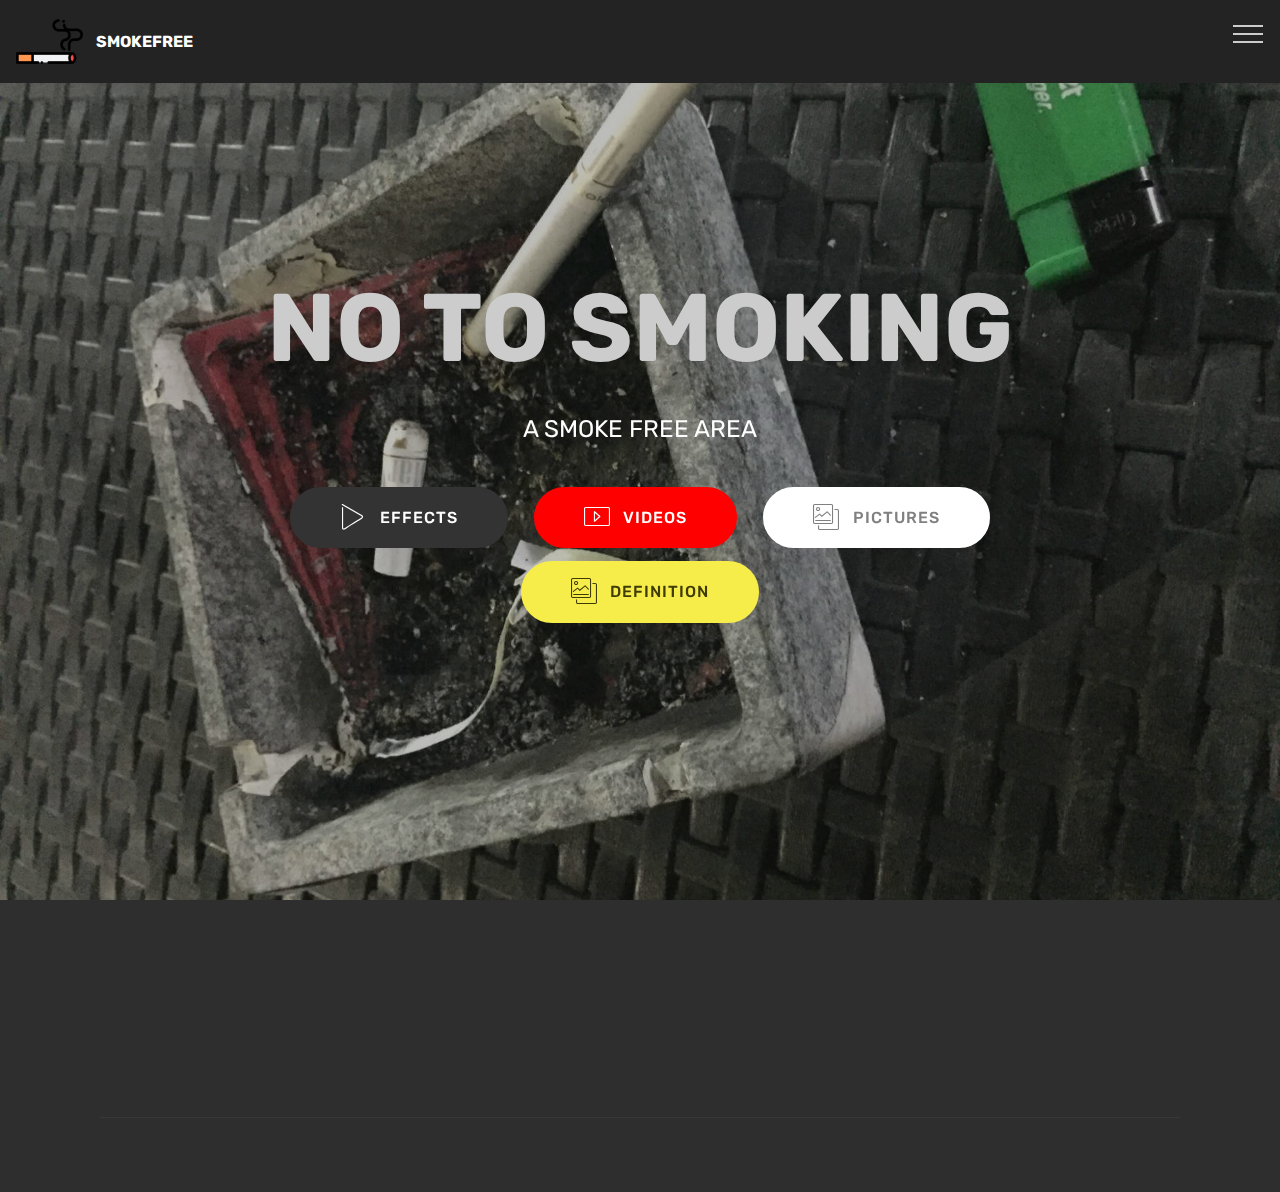
==== index.html @ ab5d2218 "create github pages" ====
<!DOCTYPE html>
<html  >
<head>
  <!-- Site made with Mobirise Website Builder v4.11.6, https://mobirise.com -->
  <meta charset="UTF-8">
  <meta http-equiv="X-UA-Compatible" content="IE=edge">
  <meta name="generator" content="Mobirise v4.11.6, mobirise.com">
  <meta name="viewport" content="width=device-width, initial-scale=1, minimum-scale=1">
  <link rel="shortcut icon" href="assets/images/cigarrete-96x96.png" type="image/x-icon">
  <meta name="description" content="">
  
  <title>SmokeFree</title>
  <link rel="stylesheet" href="assets/web/assets/mobirise-icons-bold/mobirise-icons-bold.css">
  <link rel="stylesheet" href="assets/web/assets/mobirise-icons/mobirise-icons.css">
  <link rel="stylesheet" href="assets/bootstrap/css/bootstrap.min.css">
  <link rel="stylesheet" href="assets/bootstrap/css/bootstrap-grid.min.css">
  <link rel="stylesheet" href="assets/bootstrap/css/bootstrap-reboot.min.css">
  <link rel="stylesheet" href="assets/dropdown/css/style.css">
  <link rel="stylesheet" href="assets/tether/tether.min.css">
  <link rel="stylesheet" href="assets/animatecss/animate.min.css">
  <link rel="stylesheet" href="assets/socicon/css/styles.css">
  <link rel="stylesheet" href="assets/theme/css/style.css">
  <link rel="preload" as="style" href="assets/mobirise/css/mbr-additional.css"><link rel="stylesheet" href="assets/mobirise/css/mbr-additional.css" type="text/css">
  
  
  
</head>
<body>
  <section class="menu cid-rJ7NkXQAKP" once="menu" id="menu2-0">

    

    <nav class="navbar navbar-expand beta-menu navbar-dropdown align-items-center navbar-fixed-top collapsed">
        <button class="navbar-toggler navbar-toggler-right" type="button" data-toggle="collapse" data-target="#navbarSupportedContent" aria-controls="navbarSupportedContent" aria-expanded="false" aria-label="Toggle navigation">
            <div class="hamburger">
                <span></span>
                <span></span>
                <span></span>
                <span></span>
            </div>
        </button>
        <div class="menu-logo">
            <div class="navbar-brand">
                <span class="navbar-logo">
                    <a href="page3.html#header2-1x">
                        <img src="assets/images/cigarrete-96x96.png" alt="Mobirise" title="" style="height: 4.2rem;">
                    </a>
                </span>
                <span class="navbar-caption-wrap"><a class="navbar-caption text-white display-4" href="page3.html#header2-1x">SMOKEFREE</a></span>
            </div>
        </div>
        <div class="collapse navbar-collapse" id="navbarSupportedContent">
            <ul class="navbar-nav nav-dropdown nav-right" data-app-modern-menu="true"><li class="nav-item">
                    <a class="nav-link link text-black display-4" href="#top"><span class="mbrib-home mbr-iconfont mbr-iconfont-btn"></span>
                        HOME</a>
                </li><li class="nav-item"><a class="nav-link link text-black display-4" href="page1.html#features12-1e"><span class="mbri-file mbr-iconfont mbr-iconfont-btn"></span>DEFINITION</a></li><li class="nav-item"><a class="nav-link link text-black display-4" href="page5.html#gallery2-2n"><span class="mbri-photos mbr-iconfont mbr-iconfont-btn"></span>
                        PICTURES</a></li><li class="nav-item"><a class="nav-link link text-black display-4" href="page4.html#image4-2e"><span class="mbri-video mbr-iconfont mbr-iconfont-btn"></span>
                        VIDEOS</a></li>
                <li class="nav-item">
                    <a class="nav-link link text-black display-4" href="page6.html#header16-30"><span class="mbri-credit-card mbr-iconfont mbr-iconfont-btn"></span>
                        About Us
                    </a>
                </li></ul>
            
        </div>
    </nav>
</section>

<section class="engine"><a href="https://mobirise.info/i">free website creation software</a></section><section class="cid-rJ7NmxjqND mbr-fullscreen mbr-parallax-background" id="header2-1">

    

    <div class="mbr-overlay" style="opacity: 0.3; background-color: rgb(35, 35, 35);"></div>

    <div class="container align-center">
        <div class="row justify-content-md-center">
            <div class="mbr-white col-md-10">
                <h1 class="mbr-section-title mbr-bold pb-3 mbr-fonts-style display-1">NO TO SMOKING</h1>
                
                <p class="mbr-text pb-3 mbr-fonts-style display-5">A SMOKE FREE AREA</p>
                <div class="mbr-section-btn"><a class="btn btn-md btn-black display-4" href="page2.html#features8-1p"><span class="mbri-play mbr-iconfont mbr-iconfont-btn"></span>EFFECTS</a> <a class="btn btn-md btn-primary display-4" href="page4.html#image4-2e"><span class="mbri-video mbr-iconfont mbr-iconfont-btn"></span>VIDEOS</a>
                    <a class="btn btn-md btn-white display-4" href="page5.html#header16-34"><span class="mbri-photos mbr-iconfont mbr-iconfont-btn"></span>PICTURES</a> <a class="btn btn-md btn-success display-4" href="page1.html#features12-1e"><span class="mbri-photos mbr-iconfont mbr-iconfont-btn"></span>DEFINITION</a></div>
            </div>
        </div>
    </div>
    
</section>

<section class="cid-rJ7NJtxo7R" id="footer1-6">

    

    

    <div class="container">
        <div class="media-container-row content text-white">
            <div class="col-12 col-md-3">
                <div class="media-wrap">
                    <a href="https://mobirise.co/">
                        <img src="assets/images/cigarrete-192x192.png" alt="Mobirise" title="">
                    </a>
                </div>
            </div>
            <div class="col-12 col-md-3 mbr-fonts-style display-7">
                <h5 class="pb-3">
                    Address
                </h5>
                <p class="mbr-text">Guinhawa, City of Malolos, Bulacan</p>
            </div>
            <div class="col-12 col-md-3 mbr-fonts-style display-7">
                <h5 class="pb-3">
                    Contacts Us</h5>
                <p class="mbr-text">Email: atjhiandamasin@gmail.com
<br>princesserlyn22@gmail.com &nbsp;</p><p></p><p></p>
            </div>
            <div class="col-12 col-md-3 mbr-fonts-style display-7">
                <h5 class="pb-3">Call Us</h5>
                <p class="mbr-text">Phone:<br> +63 933 851 8252 
<br>+63 923 936 6550</p>
            </div>
        </div>
        <div class="footer-lower">
            <div class="media-container-row">
                <div class="col-sm-12">
                    <hr>
                </div>
            </div>
            <div class="media-container-row mbr-white">
                <div class="col-sm-6 copyright">
                    <p class="mbr-text mbr-fonts-style display-7">
                        © Copyright 2019 Mobirise - All Rights Reserved
                    </p>
                </div>
                <div class="col-md-6">
                    <div class="social-list align-right">
                        <div class="soc-item">
                            <a href="https://twitter.com/mobirise" target="_blank">
                                <span class="socicon-twitter socicon mbr-iconfont mbr-iconfont-social"></span>
                            </a>
                        </div>
                        <div class="soc-item">
                            <a href="https://www.facebook.com/pages/Mobirise/1616226671953247" target="_blank">
                                <span class="socicon-facebook socicon mbr-iconfont mbr-iconfont-social"></span>
                            </a>
                        </div>
                        <div class="soc-item">
                            <a href="https://www.youtube.com/c/mobirise" target="_blank">
                                <span class="socicon-youtube socicon mbr-iconfont mbr-iconfont-social"></span>
                            </a>
                        </div>
                        <div class="soc-item">
                            <a href="https://instagram.com/mobirise" target="_blank">
                                <span class="socicon-instagram socicon mbr-iconfont mbr-iconfont-social"></span>
                            </a>
                        </div>
                        <div class="soc-item">
                            <a href="https://plus.google.com/u/0/+Mobirise" target="_blank">
                                <span class="mbr-iconfont mbr-iconfont-social socicon-yahoo socicon"></span>
                            </a>
                        </div>
                        <div class="soc-item">
                            <a href="https://www.behance.net/Mobirise" target="_blank">
                                <span class="mbr-iconfont mbr-iconfont-social socicon-twitch socicon"></span>
                            </a>
                        </div>
                    </div>
                </div>
            </div>
        </div>
    </div>
</section>


  <script src="assets/web/assets/jquery/jquery.min.js"></script>
  <script src="assets/popper/popper.min.js"></script>
  <script src="assets/bootstrap/js/bootstrap.min.js"></script>
  <script src="assets/smoothscroll/smooth-scroll.js"></script>
  <script src="assets/dropdown/js/nav-dropdown.js"></script>
  <script src="assets/dropdown/js/navbar-dropdown.js"></script>
  <script src="assets/tether/tether.min.js"></script>
  <script src="assets/viewportchecker/jquery.viewportchecker.js"></script>
  <script src="assets/parallax/jarallax.min.js"></script>
  <script src="assets/touchswipe/jquery.touch-swipe.min.js"></script>
  <script src="assets/theme/js/script.js"></script>
  
  
  <input name="animation" type="hidden">
  </body>
</html>
---- assets/web/assets/mobirise-icons-bold/mobirise-icons-bold.css ----
@font-face {
  font-family: 'mobirise-icons-bold';
  font-display: swap;
  src:  url('mobirise-icons-bold.eot?m1l4yr');
  src:  url('mobirise-icons-bold.eot?m1l4yr#iefix') format('embedded-opentype'),
    url('mobirise-icons-bold.ttf?m1l4yr') format('truetype'),
    url('mobirise-icons-bold.woff?m1l4yr') format('woff'),
    url('mobirise-icons-bold.svg?m1l4yr#mobirise-icons-bold') format('svg');
  font-weight: normal;
  font-style: normal;
}

[class^="mbrib-"], [class*="mbrib-"] {
  /* use !important to prevent issues with browser extensions that change fonts */
  font-family: 'mobirise-icons-bold' !important;
  speak: none;
  font-style: normal;
  font-weight: normal;
  font-variant: normal;
  text-transform: none;
  line-height: 1;

  /* Better Font Rendering =========== */
  -webkit-font-smoothing: antialiased;
  -moz-osx-font-smoothing: grayscale;
}

.mbrib-add-submenu:before {
  content: "\e900";
}
.mbrib-alert:before {
  content: "\e901";
}
.mbrib-align-center:before {
  content: "\e902";
}
.mbrib-align-justify:before {
  content: "\e903";
}
.mbrib-align-left:before {
  content: "\e904";
}
.mbrib-align-right:before {
  content: "\e905";
}
.mbrib-android:before {
  content: "\e906";
}
.mbrib-apple:before {
  content: "\e907";
}
.mbrib-arrow-down:before {
  content: "\e908";
}
.mbrib-arrow-next:before {
  content: "\e909";
}
.mbrib-arrow-prev:before {
  content: "\e90a";
}
.mbrib-arrow-up:before {
  content: "\e90b";
}
.mbrib-bold:before {
  content: "\e90c";
}
.mbrib-bookmark:before {
  content: "\e90d";
}
.mbrib-bootstrap:before {
  content: "\e90e";
}
.mbrib-briefcase:before {
  content: "\e90f";
}
.mbrib-browse:before {
  content: "\e910";
}
.mbrib-bulleted-list:before {
  content: "\e911";
}
.mbrib-calendar:before {
  content: "\e912";
}
.mbrib-camera:before {
  content: "\e913";
}
.mbrib-cart-add:before {
  content: "\e914";
}
.mbrib-cart-full:before {
  content: "\e915";
}
.mbrib-cash:before {
  content: "\e916";
}
.mbrib-change-style:before {
  content: "\e917";
}
.mbrib-chat:before {
  content: "\e918";
}
.mbrib-clock:before {
  content: "\e919";
}
.mbrib-close:before {
  content: "\e91a";
}
.mbrib-cloud:before {
  content: "\e91b";
}
.mbrib-code:before {
  content: "\e91c";
}
.mbrib-contact-form:before {
  content: "\e91d";
}
.mbrib-credit-card:before {
  content: "\e91e";
}
.mbrib-cursor-click:before {
  content: "\e91f";
}
.mbrib-cust-feedback:before {
  content: "\e920";
}
.mbrib-database:before {
  content: "\e921";
}
.mbrib-delivery:before {
  content: "\e922";
}
.mbrib-desktop:before {
  content: "\e923";
}
.mbrib-devices:before {
  content: "\e924";
}
.mbrib-down:before {
  content: "\e925";
}
.mbrib-download:before {
  content: "\e926";
}
.mbrib-drag-n-drop:before {
  content: "\e927";
}
.mbrib-drag-n-drop2:before {
  content: "\e928";
}
.mbrib-edit:before {
  content: "\e929";
}
.mbrib-edit2:before {
  content: "\e92a";
}
.mbrib-error:before {
  content: "\e92b";
}
.mbrib-extension:before {
  content: "\e92c";
}
.mbrib-features:before {
  content: "\e92d";
}
.mbrib-file:before {
  content: "\e92e";
}
.mbrib-flag:before {
  content: "\e92f";
}
.mbrib-folder:before {
  content: "\e930";
}
.mbrib-gift:before {
  content: "\e931";
}
.mbrib-github:before {
  content: "\e932";
}
.mbrib-globe-2:before {
  content: "\e933";
}
.mbrib-globe:before {
  content: "\e934";
}
.mbrib-growing-chart:before {
  content: "\e935";
}
.mbrib-hearth:before {
  content: "\e936";
}
.mbrib-help:before {
  content: "\e937";
}
.mbrib-home:before {
  content: "\e938";
}
.mbrib-hot-cup:before {
  content: "\e939";
}
.mbrib-idea:before {
  content: "\e93a";
}
.mbrib-image-gallery:before {
  content: "\e93b";
}
.mbrib-image-slider:before {
  content: "\e93c";
}
.mbrib-info:before {
  content: "\e93d";
}
.mbrib-italic:before {
  content: "\e93e";
}
.mbrib-key:before {
  content: "\e93f";
}
.mbrib-laptop:before {
  content: "\e940";
}
.mbrib-layers:before {
  content: "\e941";
}
.mbrib-left-right:before {
  content: "\e942";
}
.mbrib-left:before {
  content: "\e943";
}
.mbrib-letter:before {
  content: "\e944";
}
.mbrib-like:before {
  content: "\e945";
}
.mbrib-link:before {
  content: "\e946";
}
.mbrib-lock:before {
  content: "\e947";
}
.mbrib-login:before {
  content: "\e948";
}
.mbrib-logout:before {
  content: "\e949";
}
.mbrib-magic-stick:before {
  content: "\e94a";
}
.mbrib-map-pin:before {
  content: "\e94b";
}
.mbrib-menu:before {
  content: "\e94c";
}
.mbrib-mobile:before {
  content: "\e94d";
}
.mbrib-mobile2:before {
  content: "\e94e";
}
.mbrib-mobirise:before {
  content: "\e94f";
}
.mbrib-more-horizontal:before {
  content: "\e950";
}
.mbrib-more-vertical:before {
  content: "\e951";
}
.mbrib-music:before {
  content: "\e952";
}
.mbrib-new-file:before {
  content: "\e953";
}
.mbrib-numbered-list:before {
  content: "\e954";
}
.mbrib-opened-folder:before {
  content: "\e955";
}
.mbrib-pages:before {
  content: "\e956";
}
.mbrib-paper-plane:before {
  content: "\e957";
}
.mbrib-paperclip:before {
  content: "\e958";
}
.mbrib-photo:before {
  content: "\e959";
}
.mbrib-photos:before {
  content: "\e95a";
}
.mbrib-pin:before {
  content: "\e95b";
}
.mbrib-play:before {
  content: "\e95c";
}
.mbrib-plus:before {
  content: "\e95d";
}
.mbrib-preview:before {
  content: "\e95e";
}
.mbrib-print:before {
  content: "\e95f";
}
.mbrib-protect:before {
  content: "\e960";
}
.mbrib-question:before {
  content: "\e961";
}
.mbrib-quote-left:before {
  content: "\e962";
}
.mbrib-quote-right:before {
  content: "\e963";
}
.mbrib-redo:before {
  content: "\e964";
}
.mbrib-refresh:before {
  content: "\e965";
}
.mbrib-responsive:before {
  content: "\e966";
}
.mbrib-right:before {
  content: "\e967";
}
.mbrib-rocket:before {
  content: "\e968";
}
.mbrib-sad-face:before {
  content: "\e969";
}
.mbrib-sale:before {
  content: "\e96a";
}
.mbrib-save:before {
  content: "\e96b";
}
.mbrib-search:before {
  content: "\e96c";
}
.mbrib-setting:before {
  content: "\e96d";
}
.mbrib-setting2:before {
  content: "\e96e";
}
.mbrib-setting3:before {
  content: "\e96f";
}
.mbrib-share:before {
  content: "\e970";
}
.mbrib-shopping-bag:before {
  content: "\e971";
}
.mbrib-shopping-basket:before {
  content: "\e972";
}
.mbrib-shopping-cart:before {
  content: "\e973";
}
.mbrib-sites:before {
  content: "\e974";
}
.mbrib-smile-face:before {
  content: "\e975";
}
.mbrib-speed:before {
  content: "\e976";
}
.mbrib-star:before {
  content: "\e977";
}
.mbrib-success:before {
  content: "\e978";
}
.mbrib-sun:before {
  content: "\e979";
}
.mbrib-sun2:before {
  content: "\e97a";
}
.mbrib-tablet-vertical:before {
  content: "\e97b";
}
.mbrib-tablet:before {
  content: "\e97c";
}
.mbrib-target:before {
  content: "\e97d";
}
.mbrib-timer:before {
  content: "\e97e";
}
.mbrib-to-ftp:before {
  content: "\e97f";
}
.mbrib-to-local-drive:before {
  content: "\e980";
}
.mbrib-touch-swipe:before {
  content: "\e981";
}
.mbrib-touch:before {
  content: "\e982";
}
.mbrib-trash:before {
  content: "\e983";
}
.mbrib-underline:before {
  content: "\e984";
}
.mbrib-undo:before {
  content: "\e985";
}
.mbrib-unlink:before {
  content: "\e986";
}
.mbrib-unlock:before {
  content: "\e987";
}
.mbrib-up-down:before {
  content: "\e988";
}
.mbrib-up:before {
  content: "\e989";
}
.mbrib-update:before {
  content: "\e98a";
}
.mbrib-upload:before {
  content: "\e98b";
}
.mbrib-user:before {
  content: "\e98c";
}
.mbrib-user2:before {
  content: "\e98d";
}
.mbrib-users:before {
  content: "\e98e";
}
.mbrib-video-play:before {
  content: "\e98f";
}
.mbrib-video:before {
  content: "\e990";
}
.mbrib-watch:before {
  content: "\e991";
}
.mbrib-website-theme:before {
  content: "\e992";
}
.mbrib-wifi:before {
  content: "\e993";
}
.mbrib-windows:before {
  content: "\e994";
}
.mbrib-zoom-out:before {
  content: "\e995";
}
---- assets/web/assets/mobirise-icons/mobirise-icons.css ----
@font-face {
  font-family: 'MobiriseIcons';
  src:  url('mobirise-icons.eot?spat4u');
  src:  url('mobirise-icons.eot?spat4u#iefix') format('embedded-opentype'),
    url('mobirise-icons.ttf?spat4u') format('truetype'),
    url('mobirise-icons.woff?spat4u') format('woff'),
    url('mobirise-icons.svg?spat4u#MobiriseIcons') format('svg');
  font-weight: normal;
  font-style: normal;
  font-display: swap;
}

[class^="mbri-"], [class*=" mbri-"] {
  /* use !important to prevent issues with browser extensions that change fonts */
  font-family: MobiriseIcons !important;
  speak: none;
  font-style: normal;
  font-weight: normal;
  font-variant: normal;
  text-transform: none;
  line-height: 1;

  /* Better Font Rendering =========== */
  -webkit-font-smoothing: antialiased;
  -moz-osx-font-smoothing: grayscale;
}

.mbri-add-submenu:before {
  content: "\e900";
}
.mbri-alert:before {
  content: "\e901";
}
.mbri-align-center:before {
  content: "\e902";
}
.mbri-align-justify:before {
  content: "\e903";
}
.mbri-align-left:before {
  content: "\e904";
}
.mbri-align-right:before {
  content: "\e905";
}
.mbri-android:before {
  content: "\e906";
}
.mbri-apple:before {
  content: "\e907";
}
.mbri-arrow-down:before {
  content: "\e908";
}
.mbri-arrow-next:before {
  content: "\e909";
}
.mbri-arrow-prev:before {
  content: "\e90a";
}
.mbri-arrow-up:before {
  content: "\e90b";
}
.mbri-bold:before {
  content: "\e90c";
}
.mbri-bookmark:before {
  content: "\e90d";
}
.mbri-bootstrap:before {
  content: "\e90e";
}
.mbri-briefcase:before {
  content: "\e90f";
}
.mbri-browse:before {
  content: "\e910";
}
.mbri-bulleted-list:before {
  content: "\e911";
}
.mbri-calendar:before {
  content: "\e912";
}
.mbri-camera:before {
  content: "\e913";
}
.mbri-cart-add:before {
  content: "\e914";
}
.mbri-cart-full:before {
  content: "\e915";
}
.mbri-cash:before {
  content: "\e916";
}
.mbri-change-style:before {
  content: "\e917";
}
.mbri-chat:before {
  content: "\e918";
}
.mbri-clock:before {
  content: "\e919";
}
.mbri-close:before {
  content: "\e91a";
}
.mbri-cloud:before {
  content: "\e91b";
}
.mbri-code:before {
  content: "\e91c";
}
.mbri-contact-form:before {
  content: "\e91d";
}
.mbri-credit-card:before {
  content: "\e91e";
}
.mbri-cursor-click:before {
  content: "\e91f";
}
.mbri-cust-feedback:before {
  content: "\e920";
}
.mbri-database:before {
  content: "\e921";
}
.mbri-delivery:before {
  content: "\e922";
}
.mbri-desktop:before {
  content: "\e923";
}
.mbri-devices:before {
  content: "\e924";
}
.mbri-down:before {
  content: "\e925";
}
.mbri-download:before {
  content: "\e989";
}
.mbri-drag-n-drop:before {
  content: "\e927";
}
.mbri-drag-n-drop2:before {
  content: "\e928";
}
.mbri-edit:before {
  content: "\e929";
}
.mbri-edit2:before {
  content: "\e92a";
}
.mbri-error:before {
  content: "\e92b";
}
.mbri-extension:before {
  content: "\e92c";
}
.mbri-features:before {
  content: "\e92d";
}
.mbri-file:before {
  content: "\e92e";
}
.mbri-flag:before {
  content: "\e92f";
}
.mbri-folder:before {
  content: "\e930";
}
.mbri-gift:before {
  content: "\e931";
}
.mbri-github:before {
  content: "\e932";
}
.mbri-globe:before {
  content: "\e933";
}
.mbri-globe-2:before {
  content: "\e934";
}
.mbri-growing-chart:before {
  content: "\e935";
}
.mbri-hearth:before {
  content: "\e936";
}
.mbri-help:before {
  content: "\e937";
}
.mbri-home:before {
  content: "\e938";
}
.mbri-hot-cup:before {
  content: "\e939";
}
.mbri-idea:before {
  content: "\e93a";
}
.mbri-image-gallery:before {
  content: "\e93b";
}
.mbri-image-slider:before {
  content: "\e93c";
}
.mbri-info:before {
  content: "\e93d";
}
.mbri-italic:before {
  content: "\e93e";
}
.mbri-key:before {
  content: "\e93f";
}
.mbri-laptop:before {
  content: "\e940";
}
.mbri-layers:before {
  content: "\e941";
}
.mbri-left-right:before {
  content: "\e942";
}
.mbri-left:before {
  content: "\e943";
}
.mbri-letter:before {
  content: "\e944";
}
.mbri-like:before {
  content: "\e945";
}
.mbri-link:before {
  content: "\e946";
}
.mbri-lock:before {
  content: "\e947";
}
.mbri-login:before {
  content: "\e948";
}
.mbri-logout:before {
  content: "\e949";
}
.mbri-magic-stick:before {
  content: "\e94a";
}
.mbri-map-pin:before {
  content: "\e94b";
}
.mbri-menu:before {
  content: "\e94c";
}
.mbri-mobile:before {
  content: "\e94d";
}
.mbri-mobile2:before {
  content: "\e94e";
}
.mbri-mobirise:before {
  content: "\e94f";
}
.mbri-more-horizontal:before {
  content: "\e950";
}
.mbri-more-vertical:before {
  content: "\e951";
}
.mbri-music:before {
  content: "\e952";
}
.mbri-new-file:before {
  content: "\e953";
}
.mbri-numbered-list:before {
  content: "\e954";
}
.mbri-opened-folder:before {
  content: "\e955";
}
.mbri-pages:before {
  content: "\e956";
}
.mbri-paper-plane:before {
  content: "\e957";
}
.mbri-paperclip:before {
  content: "\e958";
}
.mbri-photo:before {
  content: "\e959";
}
.mbri-photos:before {
  content: "\e95a";
}
.mbri-pin:before {
  content: "\e95b";
}
.mbri-play:before {
  content: "\e95c";
}
.mbri-plus:before {
  content: "\e95d";
}
.mbri-preview:before {
  content: "\e95e";
}
.mbri-print:before {
  content: "\e95f";
}
.mbri-protect:before {
  content: "\e960";
}
.mbri-question:before {
  content: "\e961";
}
.mbri-quote-left:before {
  content: "\e962";
}
.mbri-quote-right:before {
  content: "\e963";
}
.mbri-refresh:before {
  content: "\e964";
}
.mbri-responsive:before {
  content: "\e965";
}
.mbri-right:before {
  content: "\e966";
}
.mbri-rocket:before {
  content: "\e967";
}
.mbri-sad-face:before {
  content: "\e968";
}
.mbri-sale:before {
  content: "\e969";
}
.mbri-save:before {
  content: "\e96a";
}
.mbri-search:before {
  content: "\e96b";
}
.mbri-setting:before {
  content: "\e96c";
}
.mbri-setting2:before {
  content: "\e96d";
}
.mbri-setting3:before {
  content: "\e96e";
}
.mbri-share:before {
  content: "\e96f";
}
.mbri-shopping-bag:before {
  content: "\e970";
}
.mbri-shopping-basket:before {
  content: "\e971";
}
.mbri-shopping-cart:before {
  content: "\e972";
}
.mbri-sites:before {
  content: "\e973";
}
.mbri-smile-face:before {
  content: "\e974";
}
.mbri-speed:before {
  content: "\e975";
}
.mbri-star:before {
  content: "\e976";
}
.mbri-success:before {
  content: "\e977";
}
.mbri-sun:before {
  content: "\e978";
}
.mbri-sun2:before {
  content: "\e979";
}
.mbri-tablet:before {
  content: "\e97a";
}
.mbri-tablet-vertical:before {
  content: "\e97b";
}
.mbri-target:before {
  content: "\e97c";
}
.mbri-timer:before {
  content: "\e97d";
}
.mbri-to-ftp:before {
  content: "\e97e";
}
.mbri-to-local-drive:before {
  content: "\e97f";
}
.mbri-touch-swipe:before {
  content: "\e980";
}
.mbri-touch:before {
  content: "\e981";
}
.mbri-trash:before {
  content: "\e982";
}
.mbri-underline:before {
  content: "\e983";
}
.mbri-unlink:before {
  content: "\e984";
}
.mbri-unlock:before {
  content: "\e985";
}
.mbri-up-down:before {
  content: "\e986";
}
.mbri-up:before {
  content: "\e987";
}
.mbri-update:before {
  content: "\e988";
}
.mbri-upload:before {
 content: "\e926"; 
}
.mbri-user:before {
  content: "\e98a";
}
.mbri-user2:before {
  content: "\e98b";
}
.mbri-users:before {
  content: "\e98c";
}
.mbri-video:before {
  content: "\e98d";
}
.mbri-video-play:before {
  content: "\e98e";
}
.mbri-watch:before {
  content: "\e98f";
}
.mbri-website-theme:before {
  content: "\e990";
}
.mbri-wifi:before {
  content: "\e991";
}
.mbri-windows:before {
  content: "\e992";
}
.mbri-zoom-out:before {
  content: "\e993";
}
.mbri-redo:before {
  content: "\e994";
}
.mbri-undo:before {
  content: "\e995";
}
---- assets/dropdown/css/style.css ----
.navbar-dropdown {
  left: 0;
  padding: 0;
  position: absolute;
  right: 0;
  top: 0;
  transition: all 0.45s ease;
  z-index: 1030;
  background: #282828; }
  .navbar-dropdown .navbar-logo {
    margin-right: 0.8rem;
    transition: margin 0.3s ease-in-out;
    vertical-align: middle; }
    .navbar-dropdown .navbar-logo img {
      height: 3.125rem;
      transition: all 0.3s ease-in-out; }
    .navbar-dropdown .navbar-logo.mbr-iconfont {
      font-size: 3.125rem;
      line-height: 3.125rem; }
  .navbar-dropdown .navbar-caption {
    font-weight: 700;
    white-space: normal;
    vertical-align: -4px;
    line-height: 3.125rem !important; }
    .navbar-dropdown .navbar-caption, .navbar-dropdown .navbar-caption:hover {
      color: inherit;
      text-decoration: none; }
  .navbar-dropdown .mbr-iconfont + .navbar-caption {
    vertical-align: -1px; }
  .navbar-dropdown.navbar-fixed-top {
    position: fixed; }
  .navbar-dropdown .navbar-brand span {
    vertical-align: -4px; }
  .navbar-dropdown.bg-color.transparent {
    background: none; }
  .navbar-dropdown.navbar-short .navbar-brand {
    padding: 0.625rem 0; }
    .navbar-dropdown.navbar-short .navbar-brand span {
      vertical-align: -1px; }
  .navbar-dropdown.navbar-short .navbar-caption {
    line-height: 2.375rem !important;
    vertical-align: -2px; }
  .navbar-dropdown.navbar-short .navbar-logo {
    margin-right: 0.5rem; }
    .navbar-dropdown.navbar-short .navbar-logo img {
      height: 2.375rem; }
    .navbar-dropdown.navbar-short .navbar-logo.mbr-iconfont {
      font-size: 2.375rem;
      line-height: 2.375rem; }
  .navbar-dropdown.navbar-short .mbr-table-cell {
    height: 3.625rem; }
  .navbar-dropdown .navbar-close {
    left: 0.6875rem;
    position: fixed;
    top: 0.75rem;
    z-index: 1000; }
  .navbar-dropdown .hamburger-icon {
    content: "";
    display: inline-block;
    vertical-align: middle;
    width: 16px;
    -webkit-box-shadow: 0 -6px 0 1px #282828,0 0 0 1px #282828,0 6px 0 1px #282828;
    -moz-box-shadow: 0 -6px 0 1px #282828,0 0 0 1px #282828,0 6px 0 1px #282828;
    box-shadow: 0 -6px 0 1px #282828,0 0 0 1px #282828,0 6px 0 1px #282828; }

.dropdown-menu .dropdown-toggle[data-toggle="dropdown-submenu"]::after {
  border-bottom: 0.35em solid transparent;
  border-left: 0.35em solid;
  border-right: 0;
  border-top: 0.35em solid transparent;
  margin-left: 0.3rem; }

.dropdown-menu .dropdown-item:focus {
  outline: 0; }

.nav-dropdown {
  font-size: 0.75rem;
  font-weight: 500;
  height: auto !important; }
  .nav-dropdown .nav-btn {
    padding-left: 1rem; }
  .nav-dropdown .link {
    margin: .667em 1.667em;
    font-weight: 500;
    padding: 0;
    transition: color .2s ease-in-out; }
    .nav-dropdown .link.dropdown-toggle {
      margin-right: 2.583em; }
      .nav-dropdown .link.dropdown-toggle::after {
        margin-left: .25rem;
        border-top: 0.35em solid;
        border-right: 0.35em solid transparent;
        border-left: 0.35em solid transparent;
        border-bottom: 0; }
      .nav-dropdown .link.dropdown-toggle[aria-expanded="true"] {
        margin: 0;
        padding: 0.667em 3.263em  0.667em 1.667em; }
  .nav-dropdown .link::after,
  .nav-dropdown .dropdown-item::after {
    color: inherit; }
  .nav-dropdown .btn {
    font-size: 0.75rem;
    font-weight: 700;
    letter-spacing: 0;
    margin-bottom: 0;
    padding-left: 1.25rem;
    padding-right: 1.25rem; }
  .nav-dropdown .dropdown-menu {
    border-radius: 0;
    border: 0;
    left: 0;
    margin: 0;
    padding-bottom: 1.25rem;
    padding-top: 1.25rem;
    position: relative; }
  .nav-dropdown .dropdown-submenu {
    margin-left: 0.125rem;
    top: 0; }
  .nav-dropdown .dropdown-item {
    font-weight: 500;
    line-height: 2;
    padding: 0.3846em 4.615em 0.3846em 1.5385em;
    position: relative;
    transition: color .2s ease-in-out, background-color .2s ease-in-out; }
    .nav-dropdown .dropdown-item::after {
      margin-top: -0.3077em;
      position: absolute;
      right: 1.1538em;
      top: 50%; }
    .nav-dropdown .dropdown-item:focus, .nav-dropdown .dropdown-item:hover {
      background: none; }

@media (max-width: 767px) {
  .nav-dropdown.navbar-toggleable-sm {
    bottom: 0;
    display: none;
    left: 0;
    overflow-x: hidden;
    position: fixed;
    top: 0;
    transform: translateX(-100%);
    -ms-transform: translateX(-100%);
    -webkit-transform: translateX(-100%);
    width: 18.75rem;
    z-index: 999; } }
.nav-dropdown.navbar-toggleable-xl {
  bottom: 0;
  display: none;
  left: 0;
  overflow-x: hidden;
  position: fixed;
  top: 0;
  transform: translateX(-100%);
  -ms-transform: translateX(-100%);
  -webkit-transform: translateX(-100%);
  width: 18.75rem;
  z-index: 999; }

.nav-dropdown-sm {
  display: block !important;
  overflow-x: hidden;
  overflow: auto;
  padding-top: 3.875rem; }
  .nav-dropdown-sm::after {
    content: "";
    display: block;
    height: 3rem;
    width: 100%; }
  .nav-dropdown-sm.collapse.in ~ .navbar-close {
    display: block !important; }
  .nav-dropdown-sm.collapsing, .nav-dropdown-sm.collapse.in {
    transform: translateX(0);
    -ms-transform: translateX(0);
    -webkit-transform: translateX(0);
    transition: all 0.25s ease-out;
    -webkit-transition: all 0.25s ease-out;
    background: #282828; }
  .nav-dropdown-sm.collapsing[aria-expanded="false"] {
    transform: translateX(-100%);
    -ms-transform: translateX(-100%);
    -webkit-transform: translateX(-100%); }
  .nav-dropdown-sm .nav-item {
    display: block;
    margin-left: 0 !important;
    padding-left: 0; }
  .nav-dropdown-sm .link,
  .nav-dropdown-sm .dropdown-item {
    border-top: 1px dotted rgba(255, 255, 255, 0.1);
    font-size: 0.8125rem;
    line-height: 1.6;
    margin: 0 !important;
    padding: 0.875rem 2.4rem 0.875rem 1.5625rem !important;
    position: relative;
    white-space: normal; }
    .nav-dropdown-sm .link:focus, .nav-dropdown-sm .link:hover,
    .nav-dropdown-sm .dropdown-item:focus,
    .nav-dropdown-sm .dropdown-item:hover {
      background: rgba(0, 0, 0, 0.2) !important;
      color: #c0a375; }
  .nav-dropdown-sm .nav-btn {
    position: relative;
    padding: 1.5625rem 1.5625rem 0 1.5625rem; }
    .nav-dropdown-sm .nav-btn::before {
      border-top: 1px dotted rgba(255, 255, 255, 0.1);
      content: "";
      left: 0;
      position: absolute;
      top: 0;
      width: 100%; }
    .nav-dropdown-sm .nav-btn + .nav-btn {
      padding-top: 0.625rem; }
      .nav-dropdown-sm .nav-btn + .nav-btn::before {
        display: none; }
  .nav-dropdown-sm .btn {
    padding: 0.625rem 0; }
  .nav-dropdown-sm .dropdown-toggle[data-toggle="dropdown-submenu"]::after {
    margin-left: .25rem;
    border-top: 0.35em solid;
    border-right: 0.35em solid transparent;
    border-left: 0.35em solid transparent;
    border-bottom: 0; }
  .nav-dropdown-sm .dropdown-toggle[data-toggle="dropdown-submenu"][aria-expanded="true"]::after {
    border-top: 0;
    border-right: 0.35em solid transparent;
    border-left: 0.35em solid transparent;
    border-bottom: 0.35em solid; }
  .nav-dropdown-sm .dropdown-menu {
    margin: 0;
    padding: 0;
    position: relative;
    top: 0;
    left: 0;
    width: 100%;
    border: 0;
    float: none;
    border-radius: 0;
    background: none; }
  .nav-dropdown-sm .dropdown-submenu {
    left: 100%;
    margin-left: 0.125rem;
    margin-top: -1.25rem;
    top: 0; }

.navbar-toggleable-sm .nav-dropdown .dropdown-menu {
  position: absolute; }

.navbar-toggleable-sm .nav-dropdown .dropdown-submenu {
  left: 100%;
  margin-left: 0.125rem;
  margin-top: -1.25rem;
  top: 0; }

.navbar-toggleable-sm.opened .nav-dropdown .dropdown-menu {
  position: relative; }

.navbar-toggleable-sm.opened .nav-dropdown .dropdown-submenu {
  left: 0;
  margin-left: 00rem;
  margin-top: 0rem;
  top: 0; }

.is-builder .nav-dropdown.collapsing {
  transition: none !important; }

/*# sourceMappingURL=style.css.map */
---- assets/socicon/css/styles.css ----
@charset "UTF-8";

@font-face {
  font-family: "socicon";
  src:url("../fonts/socicon.eot");
  src:url("../fonts/socicon.eot?#iefix") format("embedded-opentype"),
    url("../fonts/socicon.woff") format("woff"),
    url("../fonts/socicon.ttf") format("truetype"),
    url("../fonts/socicon.svg#socicon") format("svg");
  font-weight: normal;
  font-style: normal;
  font-display:swap;
}

[data-icon]:before {
  font-family: "socicon" !important;
  content: attr(data-icon);
  font-style: normal !important;
  font-weight: normal !important;
  font-variant: normal !important;
  text-transform: none !important;
  speak: none;
  line-height: 1;
  -webkit-font-smoothing: antialiased;
  -moz-osx-font-smoothing: grayscale;
}

[class^="socicon-"]:before,
[class*=" socicon-"]:before {
  font-family: "socicon" !important;
  font-style: normal !important;
  font-weight: normal !important;
  font-variant: normal !important;
  text-transform: none !important;
  speak: none;
  line-height: 1;
  -webkit-font-smoothing: antialiased;
  -moz-osx-font-smoothing: grayscale;
}

.socicon-modelmayhem:before {
  content: "\e000";
}
.socicon-mixcloud:before {
  content: "\e001";
}
.socicon-drupal:before {
  content: "\e002";
}
.socicon-swarm:before {
  content: "\e003";
}
.socicon-istock:before {
  content: "\e004";
}
.socicon-yammer:before {
  content: "\e005";
}
.socicon-ello:before {
  content: "\e006";
}
.socicon-stackoverflow:before {
  content: "\e007";
}
.socicon-persona:before {
  content: "\e008";
}
.socicon-triplej:before {
  content: "\e009";
}
.socicon-houzz:before {
  content: "\e00a";
}
.socicon-rss:before {
  content: "\e00b";
}
.socicon-paypal:before {
  content: "\e00c";
}
.socicon-odnoklassniki:before {
  content: "\e00d";
}
.socicon-airbnb:before {
  content: "\e00e";
}
.socicon-periscope:before {
  content: "\e00f";
}
.socicon-outlook:before {
  content: "\e010";
}
.socicon-coderwall:before {
  content: "\e011";
}
.socicon-tripadvisor:before {
  content: "\e012";
}
.socicon-appnet:before {
  content: "\e013";
}
.socicon-goodreads:before {
  content: "\e014";
}
.socicon-tripit:before {
  content: "\e015";
}
.socicon-lanyrd:before {
  content: "\e016";
}
.socicon-slideshare:before {
  content: "\e017";
}
.socicon-buffer:before {
  content: "\e018";
}
.socicon-disqus:before {
  content: "\e019";
}
.socicon-vkontakte:before {
  content: "\e01a";
}
.socicon-whatsapp:before {
  content: "\e01b";
}
.socicon-patreon:before {
  content: "\e01c";
}
.socicon-storehouse:before {
  content: "\e01d";
}
.socicon-pocket:before {
  content: "\e01e";
}
.socicon-mail:before {
  content: "\e01f";
}
.socicon-blogger:before {
  content: "\e020";
}
.socicon-technorati:before {
  content: "\e021";
}
.socicon-reddit:before {
  content: "\e022";
}
.socicon-dribbble:before {
  content: "\e023";
}
.socicon-stumbleupon:before {
  content: "\e024";
}
.socicon-digg:before {
  content: "\e025";
}
.socicon-envato:before {
  content: "\e026";
}
.socicon-behance:before {
  content: "\e027";
}
.socicon-delicious:before {
  content: "\e028";
}
.socicon-deviantart:before {
  content: "\e029";
}
.socicon-forrst:before {
  content: "\e02a";
}
.socicon-play:before {
  content: "\e02b";
}
.socicon-zerply:before {
  content: "\e02c";
}
.socicon-wikipedia:before {
  content: "\e02d";
}
.socicon-apple:before {
  content: "\e02e";
}
.socicon-flattr:before {
  content: "\e02f";
}
.socicon-github:before {
  content: "\e030";
}
.socicon-renren:before {
  content: "\e031";
}
.socicon-friendfeed:before {
  content: "\e032";
}
.socicon-newsvine:before {
  content: "\e033";
}
.socicon-identica:before {
  content: "\e034";
}
.socicon-bebo:before {
  content: "\e035";
}
.socicon-zynga:before {
  content: "\e036";
}
.socicon-steam:before {
  content: "\e037";
}
.socicon-xbox:before {
  content: "\e038";
}
.socicon-windows:before {
  content: "\e039";
}
.socicon-qq:before {
  content: "\e03a";
}
.socicon-douban:before {
  content: "\e03b";
}
.socicon-meetup:before {
  content: "\e03c";
}
.socicon-playstation:before {
  content: "\e03d";
}
.socicon-android:before {
  content: "\e03e";
}
.socicon-snapchat:before {
  content: "\e03f";
}
.socicon-twitter:before {
  content: "\e040";
}
.socicon-facebook:before {
  content: "\e041";
}
.socicon-googleplus:before {
  content: "\e042";
}
.socicon-pinterest:before {
  content: "\e043";
}
.socicon-foursquare:before {
  content: "\e044";
}
.socicon-yahoo:before {
  content: "\e045";
}
.socicon-skype:before {
  content: "\e046";
}
.socicon-yelp:before {
  content: "\e047";
}
.socicon-feedburner:before {
  content: "\e048";
}
.socicon-linkedin:before {
  content: "\e049";
}
.socicon-viadeo:before {
  content: "\e04a";
}
.socicon-xing:before {
  content: "\e04b";
}
.socicon-myspace:before {
  content: "\e04c";
}
.socicon-soundcloud:before {
  content: "\e04d";
}
.socicon-spotify:before {
  content: "\e04e";
}
.socicon-grooveshark:before {
  content: "\e04f";
}
.socicon-lastfm:before {
  content: "\e050";
}
.socicon-youtube:before {
  content: "\e051";
}
.socicon-vimeo:before {
  content: "\e052";
}
.socicon-dailymotion:before {
  content: "\e053";
}
.socicon-vine:before {
  content: "\e054";
}
.socicon-flickr:before {
  content: "\e055";
}
.socicon-500px:before {
  content: "\e056";
}
.socicon-wordpress:before {
  content: "\e058";
}
.socicon-tumblr:before {
  content: "\e059";
}
.socicon-twitch:before {
  content: "\e05a";
}
.socicon-8tracks:before {
  content: "\e05b";
}
.socicon-amazon:before {
  content: "\e05c";
}
.socicon-icq:before {
  content: "\e05d";
}
.socicon-smugmug:before {
  content: "\e05e";
}
.socicon-ravelry:before {
  content: "\e05f";
}
.socicon-weibo:before {
  content: "\e060";
}
.socicon-baidu:before {
  content: "\e061";
}
.socicon-angellist:before {
  content: "\e062";
}
.socicon-ebay:before {
  content: "\e063";
}
.socicon-imdb:before {
  content: "\e064";
}
.socicon-stayfriends:before {
  content: "\e065";
}
.socicon-residentadvisor:before {
  content: "\e066";
}
.socicon-google:before {
  content: "\e067";
}
.socicon-yandex:before {
  content: "\e068";
}
.socicon-sharethis:before {
  content: "\e069";
}
.socicon-bandcamp:before {
  content: "\e06a";
}
.socicon-itunes:before {
  content: "\e06b";
}
.socicon-deezer:before {
  content: "\e06c";
}
.socicon-telegram:before {
  content: "\e06e";
}
.socicon-openid:before {
  content: "\e06f";
}
.socicon-amplement:before {
  content: "\e070";
}
.socicon-viber:before {
  content: "\e071";
}
.socicon-zomato:before {
  content: "\e072";
}
.socicon-draugiem:before {
  content: "\e074";
}
.socicon-endomodo:before {
  content: "\e075";
}
.socicon-filmweb:before {
  content: "\e076";
}
.socicon-stackexchange:before {
  content: "\e077";
}
.socicon-wykop:before {
  content: "\e078";
}
.socicon-teamspeak:before {
  content: "\e079";
}
.socicon-teamviewer:before {
  content: "\e07a";
}
.socicon-ventrilo:before {
  content: "\e07b";
}
.socicon-younow:before {
  content: "\e07c";
}
.socicon-raidcall:before {
  content: "\e07d";
}
.socicon-mumble:before {
  content: "\e07e";
}
.socicon-medium:before {
  content: "\e06d";
}
.socicon-bebee:before {
  content: "\e07f";
}
.socicon-hitbox:before {
  content: "\e080";
}
.socicon-reverbnation:before {
  content: "\e081";
}
.socicon-formulr:before {
  content: "\e082";
}
.socicon-instagram:before {
  content: "\e057";
}
.socicon-battlenet:before {
  content: "\e083";
}
.socicon-chrome:before {
  content: "\e084";
}
.socicon-discord:before {
  content: "\e086";
}
.socicon-issuu:before {
  content: "\e087";
}
.socicon-macos:before {
  content: "\e088";
}
.socicon-firefox:before {
  content: "\e089";
}
.socicon-opera:before {
  content: "\e08d";
}
.socicon-keybase:before {
  content: "\e090";
}
.socicon-alliance:before {
  content: "\e091";
}
.socicon-livejournal:before {
  content: "\e092";
}
.socicon-googlephotos:before {
  content: "\e093";
}
.socicon-horde:before {
  content: "\e094";
}
.socicon-etsy:before {
  content: "\e095";
}
.socicon-zapier:before {
  content: "\e096";
}
.socicon-google-scholar:before {
  content: "\e097";
}
.socicon-researchgate:before {
  content: "\e098";
}
.socicon-wechat:before {
  content: "\e099";
}
.socicon-strava:before {
  content: "\e09a";
}
.socicon-line:before {
  content: "\e09b";
}
.socicon-lyft:before {
  content: "\e09c";
}
.socicon-uber:before {
  content: "\e09d";
}
.socicon-songkick:before {
  content: "\e09e";
}
.socicon-viewbug:before {
  content: "\e09f";
}
.socicon-googlegroups:before {
  content: "\e0a0";
}
.socicon-quora:before {
  content: "\e073";
}
.socicon-diablo:before {
  content: "\e085";
}
.socicon-blizzard:before {
  content: "\e0a1";
}
.socicon-hearthstone:before {
  content: "\e08b";
}
.socicon-heroes:before {
  content: "\e08a";
}
.socicon-overwatch:before {
  content: "\e08c";
}
.socicon-warcraft:before {
  content: "\e08e";
}
.socicon-starcraft:before {
  content: "\e08f";
}
.socicon-beam:before {
  content: "\e0a2";
}
.socicon-curse:before {
  content: "\e0a3";
}
.socicon-player:before {
  content: "\e0a4";
}
.socicon-streamjar:before {
  content: "\e0a5";
}
.socicon-nintendo:before {
  content: "\e0a6";
}
.socicon-hellocoton:before {
  content: "\e0a7";
}
---- assets/theme/css/style.css ----
/*!
 * Mobirise v4 theme (https://mobirise.com/)
 * Copyright 2017 Mobirise
 */
section {
  background-color: #eeeeee; }

body {
  font-style: normal;
  line-height: 1.5; }

section,
.container,
.container-fluid {
  position: relative;
  word-wrap: break-word; }

a.mbr-iconfont:hover {
  text-decoration: none; }

.article .lead p,
.article .lead ul,
.article .lead ol,
.article .lead pre,
.article .lead blockquote {
  margin-bottom: 0; }

ul,
ol,
pre,
blockquote {
  margin-bottom: 2.3125rem; }

pre {
  background: #f4f4f4;
  padding: 10px 24px;
  white-space: pre-wrap; }

.inactive {
  -webkit-user-select: none;
  -moz-user-select: none;
  -ms-user-select: none;
  user-select: none;
  pointer-events: none;
  -webkit-user-drag: none;
  user-drag: none; }

.mbr-section__comments .row {
  justify-content: center;
  -webkit-justify-content: center; }

a {
  font-style: normal;
  font-weight: 400;
  cursor: pointer; }
  a, a:hover {
    text-decoration: none; }

figure {
  margin-bottom: 0; }

body {
  color: #232323; }

h1,
h2,
h3,
h4,
h5,
h6,
.h1,
.h2,
.h3,
.h4,
.h5,
.h6,
.display-1,
.display-2,
.display-3,
.display-4 {
  line-height: 1;
  word-break: break-word;
  word-wrap: break-word; }

.mbr-section-title {
  font-style: normal;
  line-height: 1.2; }

.mbr-section-subtitle {
  line-height: 1.3; }

.mbr-text {
  font-style: normal;
  line-height: 1.6; }

b,
strong {
  font-weight: bold; }

blockquote {
  padding: 10px 0 10px 20px;
  position: relative;
  border-left: 2px solid;
  border-color: #ff3366; }

input:-webkit-autofill, input:-webkit-autofill:hover, input:-webkit-autofill:focus, input:-webkit-autofill:active {
  transition-delay: 9999s;
  transition-property: background-color, color; }

textarea[type='hidden'] {
  display: none; }

body {
  position: relative; }

section {
  background-position: 50% 50%;
  background-repeat: no-repeat;
  background-size: cover; }
  section .mbr-background-video,
  section .mbr-background-video-preview {
    position: absolute;
    bottom: 0;
    left: 0;
    right: 0;
    top: 0; }

.hidden {
  visibility: hidden; }

.mbr-z-index20 {
  z-index: 20; }

/*! Base colors */
.mbr-white {
  color: #ffffff; }

.mbr-black {
  color: #000000; }

.mbr-bg-white {
  background-color: #ffffff; }

.mbr-bg-black {
  background-color: #000000; }

/*! Text-aligns */
.align-left {
  text-align: left; }

.align-center {
  text-align: center; }

.align-right {
  text-align: right; }

@media (max-width: 767px) {
  .align-left,
  .align-center,
  .align-right,
  .mbr-section-btn,
  .mbr-section-title {
    text-align: center; } }
/*! Font-weight  */
.mbr-light {
  font-weight: 300; }

.mbr-regular {
  font-weight: 400; }

.mbr-semibold {
  font-weight: 500; }

.mbr-bold {
  font-weight: 700; }

/*! Media  */
.media-size-item {
  -webkit-flex: 1 1 auto;
  -moz-flex: 1 1 auto;
  -ms-flex: 1 1 auto;
  -o-flex: 1 1 auto;
  flex: 1 1 auto; }

.media-content {
  -webkit-flex-basis: 100%;
  flex-basis: 100%; }

.media-container-row {
  display: -ms-flexbox;
  display: -webkit-flex;
  display: flex;
  -webkit-flex-direction: row;
  -ms-flex-direction: row;
  flex-direction: row;
  -webkit-flex-wrap: wrap;
  -ms-flex-wrap: wrap;
  flex-wrap: wrap;
  -webkit-justify-content: center;
  -ms-flex-pack: center;
  justify-content: center;
  -webkit-align-content: center;
  -ms-flex-line-pack: center;
  align-content: center;
  -webkit-align-items: start;
  -ms-flex-align: start;
  align-items: start; }
  .media-container-row .media-size-item {
    width: 400px; }

.media-container-column {
  display: -ms-flexbox;
  display: -webkit-flex;
  display: flex;
  -webkit-flex-direction: column;
  -ms-flex-direction: column;
  flex-direction: column;
  -webkit-flex-wrap: wrap;
  -ms-flex-wrap: wrap;
  flex-wrap: wrap;
  -webkit-justify-content: center;
  -ms-flex-pack: center;
  justify-content: center;
  -webkit-align-content: center;
  -ms-flex-line-pack: center;
  align-content: center;
  -webkit-align-items: stretch;
  -ms-flex-align: stretch;
  align-items: stretch; }
  .media-container-column > * {
    width: 100%; }

@media (min-width: 992px) {
  .media-container-row {
    -webkit-flex-wrap: nowrap;
    -ms-flex-wrap: nowrap;
    flex-wrap: nowrap; } }
figure {
  overflow: hidden; }

figure[mbr-media-size] {
  transition: width 0.1s; }

.mbr-figure img,
.mbr-figure iframe {
  display: block;
  width: 100%; }

.card {
  background-color: transparent;
  border: none; }

.card-box {
  width: 100%; }

.card-img {
  text-align: center;
  flex-shrink: 0;
  -webkit-flex-shrink: 0; }

.media {
  max-width: 100%;
  margin: 0 auto; }

.mbr-figure {
  -ms-flex-item-align: center;
  -ms-grid-row-align: center;
  -webkit-align-self: center;
  align-self: center; }

.media-container > div {
  max-width: 100%; }

.mbr-figure img,
.card-img img {
  width: 100%; }

@media (max-width: 991px) {
  .media-size-item {
    width: auto !important; }

  .media {
    width: auto; }

  .mbr-figure {
    width: 100% !important; } }
/*! Buttons */
.btn {
  font-weight: 500;
  border-width: 2px;
  font-style: normal;
  letter-spacing: 1px;
  margin: .4rem .8rem;
  white-space: normal;
  -webkit-transition: all .3s ease-in-out;
  -moz-transition: all .3s ease-in-out;
  transition: all .3s ease-in-out;
  display: inline-flex;
  align-items: center;
  justify-content: center;
  word-break: break-word;
  -webkit-align-items: center;
  -webkit-justify-content: center;
  display: -webkit-inline-flex; }

.btn-sm {
  font-weight: 500;
  letter-spacing: 1px;
  -webkit-transition: all .3s ease-in-out;
  -moz-transition: all .3s ease-in-out;
  transition: all .3s ease-in-out; }

.btn-md {
  font-weight: 500;
  letter-spacing: 1px;
  margin: .4rem .8rem !important;
  -webkit-transition: all .3s ease-in-out;
  -moz-transition: all .3s ease-in-out;
  transition: all .3s ease-in-out; }

.btn-lg {
  font-weight: 500;
  letter-spacing: 1px;
  margin: .4rem .8rem !important;
  -webkit-transition: all .3s ease-in-out;
  -moz-transition: all .3s ease-in-out;
  transition: all .3s ease-in-out; }

.mbr-section-btn {
  margin-left: -0.25rem;
  margin-right: -0.25rem;
  font-size: 0; }

nav .mbr-section-btn {
  margin-left: 0rem;
  margin-right: 0rem; }

.btn-form {
  border-radius: 0; }
  .btn-form:hover {
    cursor: pointer; }

/*! Btn icon margin */
.btn .mbr-iconfont,
.btn.btn-sm .mbr-iconfont {
  cursor: pointer;
  margin-right: 0.5rem; }

.btn.btn-md .mbr-iconfont,
.btn.btn-md .mbr-iconfont {
  margin-right: 0.8rem; }

.mbr-regular {
  font-weight: 400; }

.mbr-semibold {
  font-weight: 500; }

.mbr-bold {
  font-weight: 700; }

[type='submit'] {
  -webkit-appearance: none; }

/*! Full-screen */
.mbr-fullscreen .mbr-overlay {
  min-height: 100vh; }

.mbr-fullscreen {
  display: flex;
  display: -webkit-flex;
  display: -moz-flex;
  display: -ms-flex;
  display: -o-flex;
  align-items: center;
  -webkit-align-items: center;
  min-height: 100vh;
  padding-top: 3rem;
  padding-bottom: 3rem; }

/*! Map */
.map {
  height: 25rem;
  position: relative; }
  .map iframe {
    width: 100%;
    height: 100%; }

.mbr-overlay {
  background-color: #000;
  bottom: 0;
  left: 0;
  opacity: .5;
  position: absolute;
  right: 0;
  top: 0;
  z-index: 0;
  pointer-events: none; }

/* Form */
blockquote {
  font-style: italic;
  padding: 10px 0 10px 20px;
  font-size: 1.09rem;
  position: relative;
  border-width: 3px; }

.form-control {
  background-color: #f5f5f5;
  box-shadow: none;
  color: #565656;
  line-height: 1.43;
  min-height: 3.5em;
  padding: 1.07em .5em; }
  .form-control, .form-control:focus {
    border: 1px solid #e8e8e8; }
  .form-active .form-control:invalid {
    border-color: red; }

.form-control-label {
  position: relative;
  cursor: pointer;
  margin-bottom: .357em;
  padding: 0; }

.alert {
  color: #ffffff;
  border-radius: 0;
  border: 0;
  font-size: .875rem;
  line-height: 1.5;
  margin-bottom: 1.875rem;
  padding: 1.25rem;
  position: relative; }
  .alert.alert-form::after {
    background-color: inherit;
    bottom: -7px;
    content: "";
    display: block;
    height: 14px;
    left: 50%;
    margin-left: -7px;
    position: absolute;
    transform: rotate(45deg);
    width: 14px;
    -webkit-transform: rotate(45deg); }

.form-asterisk {
  font-family: initial;
  position: absolute;
  top: -2px;
  font-weight: normal; }

/*! Scroll to top arrow */
#scrollToTop a i:before {
  content: '';
  position: absolute;
  height: 40%;
  top: 25%;
  background: #fff;
  width: 2px;
  left: calc(50% - 1px); }
#scrollToTop a i:after {
  content: '';
  position: absolute;
  display: block;
  border-top: 2px solid #fff;
  border-right: 2px solid #fff;
  width: 40%;
  height: 40%;
  left: 30%;
  bottom: 30%;
  transform: rotate(135deg);
  -webkit-transform: rotate(135deg); }

.mbr-arrow-up {
  bottom: 25px;
  right: 90px;
  position: fixed;
  text-align: right;
  z-index: 5000;
  color: #ffffff;
  font-size: 32px;
  transform: rotate(180deg);
  -webkit-transform: rotate(180deg); }

.mbr-arrow-up a {
  background: rgba(0, 0, 0, 0.2);
  border-radius: 3px;
  color: #fff;
  display: inline-block;
  height: 60px;
  width: 60px;
  outline-style: none !important;
  position: relative;
  text-decoration: none;
  transition: all 0.3s ease-in-out;
  cursor: pointer;
  text-align: center; }
  .mbr-arrow-up a:hover {
    background-color: rgba(0, 0, 0, 0.4); }
  .mbr-arrow-up a i {
    line-height: 60px; }

.mbr-arrow-up-icon {
  display: block;
  color: #fff; }

.mbr-arrow-up-icon::before {
  content: '\203a';
  display: inline-block;
  font-family: serif;
  font-size: 32px;
  line-height: 1;
  font-style: normal;
  position: relative;
  top: 6px;
  left: -4px;
  -webkit-transform: rotate(-90deg);
  transform: rotate(-90deg); }

/*! Arrow Down */
.mbr-arrow {
  position: absolute;
  bottom: 45px;
  left: 50%;
  width: 60px;
  height: 60px;
  cursor: pointer;
  background-color: rgba(80, 80, 80, 0.5);
  border-radius: 50%;
  -webkit-transform: translateX(-50%);
  transform: translateX(-50%); }
  .mbr-arrow > a {
    display: inline-block;
    text-decoration: none;
    outline-style: none;
    -webkit-animation: arrowdown 1.7s ease-in-out infinite;
    animation: arrowdown 1.7s ease-in-out infinite; }
    .mbr-arrow > a > i {
      position: absolute;
      top: -2px;
      left: 15px;
      font-size: 2rem; }

@keyframes arrowdown {
  0% {
    transform: translateY(0px);
    -webkit-transform: translateY(0px); }
  50% {
    transform: translateY(-5px);
    -webkit-transform: translateY(-5px); }
  100% {
    transform: translateY(0px);
    -webkit-transform: translateY(0px); } }
@-webkit-keyframes arrowdown {
  0% {
    transform: translateY(0px);
    -webkit-transform: translateY(0px); }
  50% {
    transform: translateY(-5px);
    -webkit-transform: translateY(-5px); }
  100% {
    transform: translateY(0px);
    -webkit-transform: translateY(0px); } }
@media (max-width: 500px) {
  .mbr-arrow-up {
    left: 50%;
    right: auto;
    transform: translateX(-50%) rotate(180deg);
    -webkit-transform: translateX(-50%) rotate(180deg); } }
/*Gradients animation*/
@keyframes gradient-animation {
  from {
    background-position: 0% 100%;
    animation-timing-function: ease-in-out; }
  to {
    background-position: 100% 0%;
    animation-timing-function: ease-in-out; } }
@-webkit-keyframes gradient-animation {
  from {
    background-position: 0% 100%;
    animation-timing-function: ease-in-out; }
  to {
    background-position: 100% 0%;
    animation-timing-function: ease-in-out; } }
.bg-gradient {
  background-size: 200% 200%;
  animation: gradient-animation 5s infinite alternate;
  -webkit-animation: gradient-animation 5s infinite alternate; }

.menu .navbar-brand {
  display: -webkit-flex; }
  .menu .navbar-brand span {
    display: flex;
    display: -webkit-flex; }
  .menu .navbar-brand .navbar-caption-wrap {
    display: -webkit-flex; }
  .menu .navbar-brand .navbar-logo img {
    display: -webkit-flex; }
@media (min-width: 768px) and (max-width: 1023px) {
  .menu .navbar-toggleable-sm .navbar-nav {
    display: -webkit-box;
    display: -webkit-flex;
    display: -ms-flexbox; } }
@media (max-width: 1023px) {
  .menu .navbar-collapse {
    max-height: 93.5vh; }
    .menu .navbar-collapse.show {
      overflow: auto; } }
@media (min-width: 1024px) {
  .menu .navbar-nav.nav-dropdown {
    display: -webkit-flex; }
  .menu .navbar-toggleable-sm .navbar-collapse {
    display: -webkit-flex !important; }
  .menu .collapsed .navbar-collapse {
    max-height: 93.5vh; }
    .menu .collapsed .navbar-collapse.show {
      overflow: auto; } }
@media (max-width: 767px) {
  .menu .navbar-collapse {
    max-height: 80vh; } }

/* Others*/
.note-check a[data-value=Rubik] {
  font-style: normal; }

.mbr-arrow a {
  color: #ffffff; }

@media (max-width: 767px) {
  .mbr-arrow {
    display: none; } }
.navbar {
  display: -webkit-flex;
  -webkit-flex-wrap: wrap;
  -webkit-align-items: center;
  -webkit-justify-content: space-between; }

.navbar-collapse {
  -webkit-flex-basis: 100%;
  -webkit-flex-grow: 1;
  -webkit-align-items: center; }

.nav-dropdown .link {
  padding: 0.667em 1.667em !important;
  margin: 0 !important; }

.nav {
  display: -webkit-flex;
  -webkit-flex-wrap: wrap; }

.row {
  display: -webkit-flex;
  -webkit-flex-wrap: wrap; }

.justify-content-center {
  -webkit-justify-content: center; }

.form-inline {
  display: -webkit-flex;
  -webkit-flex-flow: row wrap;
  -webkit-align-items: center; }

.card-wrapper {
  -webkit-flex: 1; }

.carousel-control {
  z-index: 10;
  display: -webkit-flex;
  -webkit-align-items: center;
  -webkit-justify-content: center; }

.carousel-controls {
  display: -webkit-flex; }

.media {
  display: -webkit-flex; }

.form-group:focus {
  outline: none; }

.jq-selectbox__select {
  padding: 1.07em 0.5em;
  position: absolute;
  top: 0;
  left: 0;
  width: 100%; }

.jq-selectbox__dropdown {
  position: absolute;
  top: 100% !important;
  left: 0 !important;
  width: 100% !important; }

.jq-selectbox__trigger-arrow {
  transform: translateY(-50%); }

.jq-selectbox li {
  padding: 1.07em 0.5em; }

input[type='range'] {
  padding-left: 0 !important;
  padding-right: 0 !important; }

.modal-dialog,
.modal-content {
  height: 100%; }

.modal-dialog .carousel-inner {
  height: calc(100vh - 1.75rem); }
  @media (max-width: 575px) {
    .modal-dialog .carousel-inner {
      height: calc(100vh - 1rem); } }

.carousel-item {
  text-align: center; }

.carousel-item img {
  margin: auto; }

.navbar-toggler {
  -webkit-align-self: flex-start;
  -ms-flex-item-align: start;
  align-self: flex-start;
  padding: 0.25rem 0.75rem;
  font-size: 1.25rem;
  line-height: 1;
  background: transparent;
  border: 1px solid transparent;
  -webkit-border-radius: 0.25rem;
  border-radius: 0.25rem; }

.navbar-toggler:focus,
.navbar-toggler:hover {
  text-decoration: none; }

.navbar-toggler-icon {
  display: inline-block;
  width: 1.5em;
  height: 1.5em;
  vertical-align: middle;
  content: '';
  background: no-repeat center center;
  -webkit-background-size: 100% 100%;
  -o-background-size: 100% 100%;
  background-size: 100% 100%; }

.navbar-toggler-left {
  position: absolute;
  left: 1rem; }

.navbar-toggler-right {
  position: absolute;
  right: 1rem; }

@media (max-width: 575px) {
  .navbar-toggleable .navbar-nav .dropdown-menu {
    position: static;
    float: none; }

  .navbar-toggleable > .container {
    padding-right: 0;
    padding-left: 0; } }
@media (min-width: 576px) {
  .navbar-toggleable {
    -webkit-box-orient: horizontal;
    -webkit-box-direction: normal;
    -webkit-flex-direction: row;
    -ms-flex-direction: row;
    flex-direction: row;
    -webkit-flex-wrap: nowrap;
    -ms-flex-wrap: nowrap;
    flex-wrap: nowrap;
    -webkit-box-align: center;
    -webkit-align-items: center;
    -ms-flex-align: center;
    align-items: center; }

  .navbar-toggleable .navbar-nav {
    -webkit-box-orient: horizontal;
    -webkit-box-direction: normal;
    -webkit-flex-direction: row;
    -ms-flex-direction: row;
    flex-direction: row; }

  .navbar-toggleable .navbar-nav .nav-link {
    padding-right: 0.5rem;
    padding-left: 0.5rem; }

  .navbar-toggleable > .container {
    display: -webkit-box;
    display: -webkit-flex;
    display: -ms-flexbox;
    display: flex;
    -webkit-flex-wrap: nowrap;
    -ms-flex-wrap: nowrap;
    flex-wrap: nowrap;
    -webkit-box-align: center;
    -webkit-align-items: center;
    -ms-flex-align: center;
    align-items: center; }

  .navbar-toggleable .navbar-collapse {
    display: -webkit-box !important;
    display: -webkit-flex !important;
    display: -ms-flexbox !important;
    display: flex !important;
    width: 100%; }

  .navbar-toggleable .navbar-toggler {
    display: none; } }
@media (max-width: 767px) {
  .navbar-toggleable-sm .navbar-nav .dropdown-menu {
    position: static;
    float: none; }

  .navbar-toggleable-sm > .container {
    padding-right: 0;
    padding-left: 0; } }
@media (min-width: 768px) {
  .navbar-toggleable-sm {
    -webkit-box-orient: horizontal;
    -webkit-box-direction: normal;
    -webkit-flex-direction: row;
    -ms-flex-direction: row;
    flex-direction: row;
    -webkit-flex-wrap: nowrap;
    -ms-flex-wrap: nowrap;
    flex-wrap: nowrap;
    -webkit-box-align: center;
    -webkit-align-items: center;
    -ms-flex-align: center;
    align-items: center; }

  .navbar-toggleable-sm .navbar-nav {
    -webkit-box-orient: horizontal;
    -webkit-box-direction: normal;
    -webkit-flex-direction: row;
    -ms-flex-direction: row;
    flex-direction: row; }

  .navbar-toggleable-sm .navbar-nav .nav-link {
    padding-right: 0.5rem;
    padding-left: 0.5rem; }

  .navbar-toggleable-sm > .container {
    display: -webkit-box;
    display: -webkit-flex;
    display: -ms-flexbox;
    display: flex;
    -webkit-flex-wrap: nowrap;
    -ms-flex-wrap: nowrap;
    flex-wrap: nowrap;
    -webkit-box-align: center;
    -webkit-align-items: center;
    -ms-flex-align: center;
    align-items: center; }

  .navbar-toggleable-sm .navbar-collapse {
    display: none;
    width: 100%; }

  .navbar-toggleable-sm .navbar-toggler {
    display: none; } }
@media (max-width: 1023px) {
  .navbar-toggleable-md .navbar-nav .dropdown-menu {
    position: static;
    float: none; }

  .navbar-toggleable-md > .container {
    padding-right: 0;
    padding-left: 0; } }
@media (min-width: 1024px) {
  .navbar-toggleable-md {
    -webkit-box-orient: horizontal;
    -webkit-box-direction: normal;
    -webkit-flex-direction: row;
    -ms-flex-direction: row;
    flex-direction: row;
    -webkit-flex-wrap: nowrap;
    -ms-flex-wrap: nowrap;
    flex-wrap: nowrap;
    -webkit-box-align: center;
    -webkit-align-items: center;
    -ms-flex-align: center;
    align-items: center; }

  .navbar-toggleable-md .navbar-nav {
    -webkit-box-orient: horizontal;
    -webkit-box-direction: normal;
    -webkit-flex-direction: row;
    -ms-flex-direction: row;
    flex-direction: row; }

  .navbar-toggleable-md .navbar-nav .nav-link {
    padding-right: 0.5rem;
    padding-left: 0.5rem; }

  .navbar-toggleable-md > .container {
    display: -webkit-box;
    display: -webkit-flex;
    display: -ms-flexbox;
    display: flex;
    -webkit-flex-wrap: nowrap;
    -ms-flex-wrap: nowrap;
    flex-wrap: nowrap;
    -webkit-box-align: center;
    -webkit-align-items: center;
    -ms-flex-align: center;
    align-items: center; }

  .navbar-toggleable-md .navbar-collapse {
    display: -webkit-box !important;
    display: -webkit-flex !important;
    display: -ms-flexbox !important;
    display: flex !important;
    width: 100%; }

  .navbar-toggleable-md .navbar-toggler {
    display: none; } }
@media (max-width: 1199px) {
  .navbar-toggleable-lg .navbar-nav .dropdown-menu {
    position: static;
    float: none; }

  .navbar-toggleable-lg > .container {
    padding-right: 0;
    padding-left: 0; } }
@media (min-width: 1200px) {
  .navbar-toggleable-lg {
    -webkit-box-orient: horizontal;
    -webkit-box-direction: normal;
    -webkit-flex-direction: row;
    -ms-flex-direction: row;
    flex-direction: row;
    -webkit-flex-wrap: nowrap;
    -ms-flex-wrap: nowrap;
    flex-wrap: nowrap;
    -webkit-box-align: center;
    -webkit-align-items: center;
    -ms-flex-align: center;
    align-items: center; }

  .navbar-toggleable-lg .navbar-nav {
    -webkit-box-orient: horizontal;
    -webkit-box-direction: normal;
    -webkit-flex-direction: row;
    -ms-flex-direction: row;
    flex-direction: row; }

  .navbar-toggleable-lg .navbar-nav .nav-link {
    padding-right: 0.5rem;
    padding-left: 0.5rem; }

  .navbar-toggleable-lg > .container {
    display: -webkit-box;
    display: -webkit-flex;
    display: -ms-flexbox;
    display: flex;
    -webkit-flex-wrap: nowrap;
    -ms-flex-wrap: nowrap;
    flex-wrap: nowrap;
    -webkit-box-align: center;
    -webkit-align-items: center;
    -ms-flex-align: center;
    align-items: center; }

  .navbar-toggleable-lg .navbar-collapse {
    display: -webkit-box !important;
    display: -webkit-flex !important;
    display: -ms-flexbox !important;
    display: flex !important;
    width: 100%; }

  .navbar-toggleable-lg .navbar-toggler {
    display: none; } }
.navbar-toggleable-xl {
  -webkit-box-orient: horizontal;
  -webkit-box-direction: normal;
  -webkit-flex-direction: row;
  -ms-flex-direction: row;
  flex-direction: row;
  -webkit-flex-wrap: nowrap;
  -ms-flex-wrap: nowrap;
  flex-wrap: nowrap;
  -webkit-box-align: center;
  -webkit-align-items: center;
  -ms-flex-align: center;
  align-items: center; }

.navbar-toggleable-xl .navbar-nav .dropdown-menu {
  position: static;
  float: none; }

.navbar-toggleable-xl > .container {
  padding-right: 0;
  padding-left: 0; }

.navbar-toggleable-xl .navbar-nav {
  -webkit-box-orient: horizontal;
  -webkit-box-direction: normal;
  -webkit-flex-direction: row;
  -ms-flex-direction: row;
  flex-direction: row; }

.navbar-toggleable-xl .navbar-nav .nav-link {
  padding-right: 0.5rem;
  padding-left: 0.5rem; }

.navbar-toggleable-xl > .container {
  display: -webkit-box;
  display: -webkit-flex;
  display: -ms-flexbox;
  display: flex;
  -webkit-flex-wrap: nowrap;
  -ms-flex-wrap: nowrap;
  flex-wrap: nowrap;
  -webkit-box-align: center;
  -webkit-align-items: center;
  -ms-flex-align: center;
  align-items: center; }

.navbar-toggleable-xl .navbar-collapse {
  display: -webkit-box !important;
  display: -webkit-flex !important;
  display: -ms-flexbox !important;
  display: flex !important;
  width: 100%; }

.navbar-toggleable-xl .navbar-toggler {
  display: none; }

.card-img {
  width: auto; }

.menu .navbar.collapsed:not(.beta-menu) {
  flex-direction: column;
  -webkit-flex-direction: column; }

.carousel-item.active,
.carousel-item-next,
.carousel-item-prev {
  display: -webkit-box;
  display: -webkit-flex;
  display: -ms-flexbox;
  display: flex; }

.note-air-layout .dropup .dropdown-menu,
.note-air-layout .navbar-fixed-bottom .dropdown .dropdown-menu {
  bottom: initial !important; }

html,
body {
  height: auto;
  min-height: 100vh; }

.dropup .dropdown-toggle::after {
  display: none; }

/*# sourceMappingURL=style.css.map */
.engine {
	position: absolute;
	text-indent: -2400px;
	text-align: center;
	padding: 0;
	top: 0;
	left: -2400px;
}
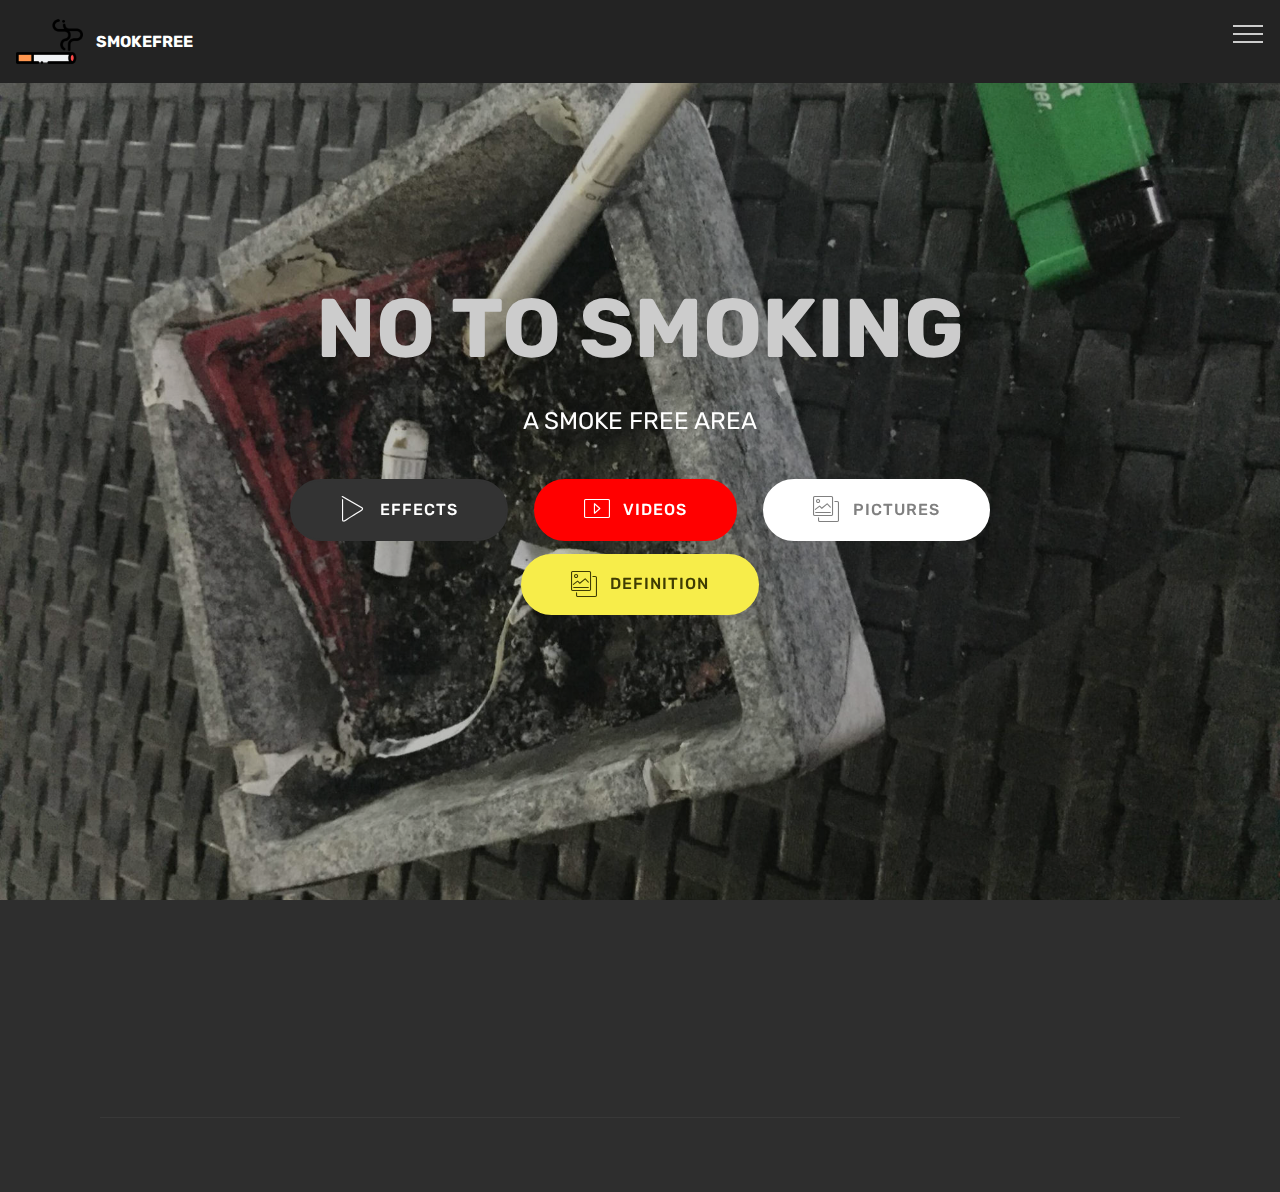
==== commit 87d7a962: "create github pages" ====
--- a/index.html
+++ b/index.html
@@ -42,22 +42,22 @@
         <div class="menu-logo">
             <div class="navbar-brand">
                 <span class="navbar-logo">
-                    <a href="page3.html#header2-1x">
+                    <a href="index.html#header2-1">
                         <img src="assets/images/cigarrete-96x96.png" alt="Mobirise" title="" style="height: 4.2rem;">
                     </a>
                 </span>
-                <span class="navbar-caption-wrap"><a class="navbar-caption text-white display-4" href="page3.html#header2-1x">SMOKEFREE</a></span>
+                <span class="navbar-caption-wrap"><a class="navbar-caption text-white display-4" href="index.html#header2-1">SMOKEFREE</a></span>
             </div>
         </div>
         <div class="collapse navbar-collapse" id="navbarSupportedContent">
             <ul class="navbar-nav nav-dropdown nav-right" data-app-modern-menu="true"><li class="nav-item">
-                    <a class="nav-link link text-black display-4" href="#top"><span class="mbrib-home mbr-iconfont mbr-iconfont-btn"></span>
+                    <a class="nav-link link text-black display-4" href="index.html#header2-1"><span class="mbrib-home mbr-iconfont mbr-iconfont-btn"></span>
                         HOME</a>
-                </li><li class="nav-item"><a class="nav-link link text-black display-4" href="page1.html#features12-1e"><span class="mbri-file mbr-iconfont mbr-iconfont-btn"></span>DEFINITION</a></li><li class="nav-item"><a class="nav-link link text-black display-4" href="page5.html#gallery2-2n"><span class="mbri-photos mbr-iconfont mbr-iconfont-btn"></span>
-                        PICTURES</a></li><li class="nav-item"><a class="nav-link link text-black display-4" href="page4.html#image4-2e"><span class="mbri-video mbr-iconfont mbr-iconfont-btn"></span>
+                </li><li class="nav-item"><a class="nav-link link text-black display-4" href="page2.html#features12-1e"><span class="mbri-file mbr-iconfont mbr-iconfont-btn"></span>DEFINITION</a></li><li class="nav-item"><a class="nav-link link text-black display-4" href="page7.html#header16-34"><span class="mbri-photos mbr-iconfont mbr-iconfont-btn"></span>
+                        PICTURES</a></li><li class="nav-item"><a class="nav-link link text-black display-4" href="page8.html#image4-2e"><span class="mbri-video mbr-iconfont mbr-iconfont-btn"></span>
                         VIDEOS</a></li>
                 <li class="nav-item">
-                    <a class="nav-link link text-black display-4" href="page6.html#header16-30"><span class="mbri-credit-card mbr-iconfont mbr-iconfont-btn"></span>
+                    <a class="nav-link link text-black display-4" href="page9.html#header16-30"><span class="mbri-credit-card mbr-iconfont mbr-iconfont-btn"></span>
                         About Us
                     </a>
                 </li></ul>
@@ -66,7 +66,7 @@
     </nav>
 </section>
 
-<section class="engine"><a href="https://mobirise.info/i">free website creation software</a></section><section class="cid-rJ7NmxjqND mbr-fullscreen mbr-parallax-background" id="header2-1">
+<section class="engine"><a href="https://mobirise.info/r">free bootstrap templates</a></section><section class="cid-rJ7NmxjqND mbr-fullscreen mbr-parallax-background" id="header2-1">
 
     
 
@@ -78,8 +78,8 @@
                 <h1 class="mbr-section-title mbr-bold pb-3 mbr-fonts-style display-1">NO TO SMOKING</h1>
                 
                 <p class="mbr-text pb-3 mbr-fonts-style display-5">A SMOKE FREE AREA</p>
-                <div class="mbr-section-btn"><a class="btn btn-md btn-black display-4" href="page2.html#features8-1p"><span class="mbri-play mbr-iconfont mbr-iconfont-btn"></span>EFFECTS</a> <a class="btn btn-md btn-primary display-4" href="page4.html#image4-2e"><span class="mbri-video mbr-iconfont mbr-iconfont-btn"></span>VIDEOS</a>
-                    <a class="btn btn-md btn-white display-4" href="page5.html#header16-34"><span class="mbri-photos mbr-iconfont mbr-iconfont-btn"></span>PICTURES</a> <a class="btn btn-md btn-success display-4" href="page1.html#features12-1e"><span class="mbri-photos mbr-iconfont mbr-iconfont-btn"></span>DEFINITION</a></div>
+                <div class="mbr-section-btn"><a class="btn btn-md btn-black display-4" href="page3.html#features8-1p"><span class="mbri-play mbr-iconfont mbr-iconfont-btn"></span>EFFECTS</a> <a class="btn btn-md btn-primary display-4" href="page8.html#image4-2e"><span class="mbri-video mbr-iconfont mbr-iconfont-btn"></span>VIDEOS</a>
+                    <a class="btn btn-md btn-white display-4" href="page7.html#header16-34"><span class="mbri-photos mbr-iconfont mbr-iconfont-btn"></span>PICTURES</a> <a class="btn btn-md btn-success display-4" href="page2.html#features12-1e"><span class="mbri-photos mbr-iconfont mbr-iconfont-btn"></span>DEFINITION</a></div>
             </div>
         </div>
     </div>
@@ -96,7 +96,7 @@
         <div class="media-container-row content text-white">
             <div class="col-12 col-md-3">
                 <div class="media-wrap">
-                    <a href="https://mobirise.co/">
+                    <a href="index.html#header2-1">
                         <img src="assets/images/cigarrete-192x192.png" alt="Mobirise" title="">
                     </a>
                 </div>
--- a/assets/mobirise/css/mbr-additional.css
+++ b/assets/mobirise/css/mbr-additional.css
@@ -10,11 +10,11 @@
 }
 .display-1 {
   font-family: 'Rubik', sans-serif;
-  font-size: 6rem;
+  font-size: 5.2rem;
   font-display: swap;
 }
 .display-1 > .mbr-iconfont {
-  font-size: 9.6rem;
+  font-size: 8.32rem;
 }
 .display-2 {
   font-family: 'Rubik', sans-serif;
@@ -55,9 +55,9 @@
 /* 0.65 - min scale variable, may vary */
 @media (max-width: 768px) {
   .display-1 {
-    font-size: 4.8rem;
-    font-size: calc( 2.75rem + (6 - 2.75) * ((100vw - 20rem) / (48 - 20)));
-    line-height: calc( 1.4 * (2.75rem + (6 - 2.75) * ((100vw - 20rem) / (48 - 20))));
+    font-size: 4.16rem;
+    font-size: calc( 2.4699999999999998rem + (5.2 - 2.4699999999999998) * ((100vw - 20rem) / (48 - 20)));
+    line-height: calc( 1.4 * (2.4699999999999998rem + (5.2 - 2.4699999999999998) * ((100vw - 20rem) / (48 - 20))));
   }
   .display-2 {
     font-size: 3.2rem;
@@ -1606,7 +1606,7 @@
 .cid-rJGLUwTyy7 {
   padding-top: 105px;
   padding-bottom: 90px;
-  background-color: #787324;
+  background-color: #2e2e2e;
 }
 .cid-rJGLUwTyy7 h4 {
   font-weight: 500;
@@ -2125,7 +2125,7 @@
 .cid-rJGLi0CmH6 {
   padding-top: 120px;
   padding-bottom: 60px;
-  background-image: url("../../../assets/images/78894806-596766941131605-2991805473147060224-n-2000x1333.jpeg");
+  background-image: url("../../../assets/images/78760653-2438554836359203-4962351273304129536-n-2000x1500.jpg");
 }
 .cid-rJGLi0CmH6 h2 {
   text-align: center;
@@ -2158,7 +2158,7 @@
   word-break: break-word;
 }
 .cid-rJGLi0CmH6 .mbr-section-subtitle {
-  color: #cf3f3f;
+  color: #7f1933;
 }
 .cid-rJGLi0CmH6 .card-title {
   font-weight: 500;
@@ -2198,14 +2198,14 @@
   }
 }
 .cid-rJGLi0CmH6 .mbr-section-title {
-  color: #cccccc;
+  color: #232323;
   text-align: left;
 }
 .cid-rJGLi0CmH6 .mbr-crt-title {
-  color: #f7ed4a;
+  color: #ff0000;
 }
 .cid-rJGLi0CmH6 .mbr-section-text {
-  color: #232323;
+  color: #ffffff;
   text-align: center;
 }
 .cid-rJGLi7HVWR {
@@ -2689,7 +2689,7 @@
   background-color: #333333;
 }
 .cid-rKHdC13Phl .mbr-section-subtitle {
-  color: #ff0000;
+  color: #f7ed4a;
   font-weight: 300;
 }
 .cid-rKHdC13Phl .mbr-content-text {
@@ -2748,9 +2748,10 @@
 }
 .cid-rKHdC13Phl .count {
   color: #b2ccd2;
+  text-align: right;
 }
 .cid-rKHdC13Phl .mbr-section-title {
-  color: #68fd82;
+  color: #879a9f;
 }
 .cid-rKHdC4ZdcV {
   padding-top: 60px;
@@ -3232,11 +3233,11 @@
   padding-bottom: 30px;
 }
 .cid-rKHe6Ur1AX .mbr-section-subtitle {
-  color: #767676;
+  color: #ffffff;
   font-weight: 300;
 }
 .cid-rKHe6Ur1AX .mbr-content-text {
-  color: #767676;
+  color: #55b4d4;
   margin-bottom: 0;
 }
 .cid-rKHe6Ur1AX .card {
@@ -3290,6 +3291,15 @@
     padding-right: 0 !important;
     margin: auto;
   }
+}
+.cid-rKHe6Ur1AX .count {
+  color: #ffffff;
+}
+.cid-rKHe6Ur1AX H4 {
+  color: #149dcc;
+}
+.cid-rKHe6Ur1AX .mbr-section-title {
+  color: #149dcc;
 }
 .cid-rKHe6WjWpH {
   padding-top: 60px;
@@ -3817,15 +3827,6 @@
   justify-content: center;
   word-break: break-word;
 }
-.cid-rKHe8HQbHK .media-block {
-  flex-shrink: 0;
-  -webkit-flex-shrink: 0;
-}
-@media (min-width: 992px) {
-  .cid-rKHe8HQbHK .media-block {
-    padding-left: 2rem;
-  }
-}
 .cid-rKHe8HQbHK .cards-block {
   flex-basis: 100%;
   -webkit-flex-basis: 100%;
@@ -3837,10 +3838,6 @@
     padding-left: 0;
     padding-bottom: 2rem;
   }
-}
-.cid-rKHe8HQbHK .media-container-row {
-  -webkit-flex-direction: row-reverse;
-  flex-direction: row-reverse;
 }
 .cid-rKHe8IPXbn {
   padding-top: 60px;
@@ -4872,54 +4869,26 @@
 .cid-rJGNw02kQr .dropdown-item:hover {
   color: #ffffff !important;
 }
-.cid-rJGNw7JjyA {
+.cid-rKVoQBpGmW {
+  padding-top: 90px;
+  padding-bottom: 90px;
+  background-color: #ffffff;
+}
+.cid-rKVoQBpGmW P {
+  color: #767676;
+}
+.cid-rKVoIH9Lzh {
+  background: #149dcc;
   padding-top: 60px;
   padding-bottom: 60px;
-  background: #0f7699;
-}
-.cid-rJGNw7JjyA .images-container.container-fluid {
-  padding: 0;
-}
-.cid-rJGNw7JjyA .media-container-row {
-  margin: 0 auto;
-  align-items: stretch;
-  -webkit-align-items: stretch;
-}
-.cid-rJGNw7JjyA .media-container-row .img-item {
-  display: -webkit-flex;
-  flex-direction: column;
-  justify-content: center;
-  position: relative;
-  width: 100%;
-  z-index: 1;
-  -webkit-flex-direction: column;
-  -webkit-justify-content: center;
-}
-.cid-rJGNw7JjyA .media-container-row .img-item img {
-  width: 100%;
-  min-height: 1px;
-}
-.cid-rJGNw7JjyA .media-container-row .img-item .img-caption {
-  background: #5b686b;
-  z-index: 2;
-  padding: 1rem 1rem;
-  word-break: break-word;
-}
-.cid-rJGNw7JjyA .media-container-row .img-item .img-caption p {
-  margin-bottom: 0;
-}
-.cid-rJGNw7JjyA .media-container-row .img-item.item1 {
-  padding: 0 2rem 0 0;
-}
-@media (max-width: 992px) {
-  .cid-rJGNw7JjyA .img-item {
+  background: linear-gradient(0deg, #149dcc, #ffffff);
+}
+.cid-rKVoIH9Lzh .video-block {
+  margin: auto;
+}
+@media (max-width: 768px) {
+  .cid-rKVoIH9Lzh .video-block {
     width: 100% !important;
-  }
-  .cid-rJGNw7JjyA .img-item.item1 {
-    width: 100%;
-    flex-basis: initial !important;
-    padding: 0 0 2rem 0 !important;
-    -webkit-flex-basis: initial !important;
   }
 }
 .cid-rJGNw8k8ce {
@@ -5892,7 +5861,7 @@
 }
 .cid-rKHcrsPnbS {
   padding-top: 120px;
-  padding-bottom: 60px;
+  padding-bottom: 90px;
   background-color: #232323;
 }
 .cid-rKHcrsPnbS .testimonials-container {
@@ -5934,6 +5903,19 @@
   .cid-rKHcrsPnbS .testimonials-caption {
     padding: 0 2rem 2rem 2rem !important;
   }
+}
+.cid-rKHcrsPnbS .user_desk {
+  color: #ffffff;
+}
+.cid-rKHcrsPnbS .user_name {
+  color: #ffffff;
+}
+.cid-rKHcrsPnbS .user_text {
+  color: #ffffff;
+  text-align: left;
+}
+.cid-rKHcrsPnbS P {
+  text-align: left;
 }
 .cid-rKHcru2huQ {
   padding-top: 60px;
--- a/assets/mobirise/css/mbr-additional.css
+++ b/assets/mobirise/css/mbr-additional.css
@@ -10,11 +10,11 @@
 }
 .display-1 {
   font-family: 'Rubik', sans-serif;
-  font-size: 6rem;
+  font-size: 5.2rem;
   font-display: swap;
 }
 .display-1 > .mbr-iconfont {
-  font-size: 9.6rem;
+  font-size: 8.32rem;
 }
 .display-2 {
   font-family: 'Rubik', sans-serif;
@@ -55,9 +55,9 @@
 /* 0.65 - min scale variable, may vary */
 @media (max-width: 768px) {
   .display-1 {
-    font-size: 4.8rem;
-    font-size: calc( 2.75rem + (6 - 2.75) * ((100vw - 20rem) / (48 - 20)));
-    line-height: calc( 1.4 * (2.75rem + (6 - 2.75) * ((100vw - 20rem) / (48 - 20))));
+    font-size: 4.16rem;
+    font-size: calc( 2.4699999999999998rem + (5.2 - 2.4699999999999998) * ((100vw - 20rem) / (48 - 20)));
+    line-height: calc( 1.4 * (2.4699999999999998rem + (5.2 - 2.4699999999999998) * ((100vw - 20rem) / (48 - 20))));
   }
   .display-2 {
     font-size: 3.2rem;
@@ -1606,7 +1606,7 @@
 .cid-rJGLUwTyy7 {
   padding-top: 105px;
   padding-bottom: 90px;
-  background-color: #787324;
+  background-color: #2e2e2e;
 }
 .cid-rJGLUwTyy7 h4 {
   font-weight: 500;
@@ -2125,7 +2125,7 @@
 .cid-rJGLi0CmH6 {
   padding-top: 120px;
   padding-bottom: 60px;
-  background-image: url("../../../assets/images/78894806-596766941131605-2991805473147060224-n-2000x1333.jpeg");
+  background-image: url("../../../assets/images/78760653-2438554836359203-4962351273304129536-n-2000x1500.jpg");
 }
 .cid-rJGLi0CmH6 h2 {
   text-align: center;
@@ -2158,7 +2158,7 @@
   word-break: break-word;
 }
 .cid-rJGLi0CmH6 .mbr-section-subtitle {
-  color: #cf3f3f;
+  color: #7f1933;
 }
 .cid-rJGLi0CmH6 .card-title {
   font-weight: 500;
@@ -2198,14 +2198,14 @@
   }
 }
 .cid-rJGLi0CmH6 .mbr-section-title {
-  color: #cccccc;
+  color: #232323;
   text-align: left;
 }
 .cid-rJGLi0CmH6 .mbr-crt-title {
-  color: #f7ed4a;
+  color: #ff0000;
 }
 .cid-rJGLi0CmH6 .mbr-section-text {
-  color: #232323;
+  color: #ffffff;
   text-align: center;
 }
 .cid-rJGLi7HVWR {
@@ -2689,7 +2689,7 @@
   background-color: #333333;
 }
 .cid-rKHdC13Phl .mbr-section-subtitle {
-  color: #ff0000;
+  color: #f7ed4a;
   font-weight: 300;
 }
 .cid-rKHdC13Phl .mbr-content-text {
@@ -2748,9 +2748,10 @@
 }
 .cid-rKHdC13Phl .count {
   color: #b2ccd2;
+  text-align: right;
 }
 .cid-rKHdC13Phl .mbr-section-title {
-  color: #68fd82;
+  color: #879a9f;
 }
 .cid-rKHdC4ZdcV {
   padding-top: 60px;
@@ -3232,11 +3233,11 @@
   padding-bottom: 30px;
 }
 .cid-rKHe6Ur1AX .mbr-section-subtitle {
-  color: #767676;
+  color: #ffffff;
   font-weight: 300;
 }
 .cid-rKHe6Ur1AX .mbr-content-text {
-  color: #767676;
+  color: #55b4d4;
   margin-bottom: 0;
 }
 .cid-rKHe6Ur1AX .card {
@@ -3290,6 +3291,15 @@
     padding-right: 0 !important;
     margin: auto;
   }
+}
+.cid-rKHe6Ur1AX .count {
+  color: #ffffff;
+}
+.cid-rKHe6Ur1AX H4 {
+  color: #149dcc;
+}
+.cid-rKHe6Ur1AX .mbr-section-title {
+  color: #149dcc;
 }
 .cid-rKHe6WjWpH {
   padding-top: 60px;
@@ -3817,15 +3827,6 @@
   justify-content: center;
   word-break: break-word;
 }
-.cid-rKHe8HQbHK .media-block {
-  flex-shrink: 0;
-  -webkit-flex-shrink: 0;
-}
-@media (min-width: 992px) {
-  .cid-rKHe8HQbHK .media-block {
-    padding-left: 2rem;
-  }
-}
 .cid-rKHe8HQbHK .cards-block {
   flex-basis: 100%;
   -webkit-flex-basis: 100%;
@@ -3837,10 +3838,6 @@
     padding-left: 0;
     padding-bottom: 2rem;
   }
-}
-.cid-rKHe8HQbHK .media-container-row {
-  -webkit-flex-direction: row-reverse;
-  flex-direction: row-reverse;
 }
 .cid-rKHe8IPXbn {
   padding-top: 60px;
@@ -4872,54 +4869,26 @@
 .cid-rJGNw02kQr .dropdown-item:hover {
   color: #ffffff !important;
 }
-.cid-rJGNw7JjyA {
+.cid-rKVoQBpGmW {
+  padding-top: 90px;
+  padding-bottom: 90px;
+  background-color: #ffffff;
+}
+.cid-rKVoQBpGmW P {
+  color: #767676;
+}
+.cid-rKVoIH9Lzh {
+  background: #149dcc;
   padding-top: 60px;
   padding-bottom: 60px;
-  background: #0f7699;
-}
-.cid-rJGNw7JjyA .images-container.container-fluid {
-  padding: 0;
-}
-.cid-rJGNw7JjyA .media-container-row {
-  margin: 0 auto;
-  align-items: stretch;
-  -webkit-align-items: stretch;
-}
-.cid-rJGNw7JjyA .media-container-row .img-item {
-  display: -webkit-flex;
-  flex-direction: column;
-  justify-content: center;
-  position: relative;
-  width: 100%;
-  z-index: 1;
-  -webkit-flex-direction: column;
-  -webkit-justify-content: center;
-}
-.cid-rJGNw7JjyA .media-container-row .img-item img {
-  width: 100%;
-  min-height: 1px;
-}
-.cid-rJGNw7JjyA .media-container-row .img-item .img-caption {
-  background: #5b686b;
-  z-index: 2;
-  padding: 1rem 1rem;
-  word-break: break-word;
-}
-.cid-rJGNw7JjyA .media-container-row .img-item .img-caption p {
-  margin-bottom: 0;
-}
-.cid-rJGNw7JjyA .media-container-row .img-item.item1 {
-  padding: 0 2rem 0 0;
-}
-@media (max-width: 992px) {
-  .cid-rJGNw7JjyA .img-item {
+  background: linear-gradient(0deg, #149dcc, #ffffff);
+}
+.cid-rKVoIH9Lzh .video-block {
+  margin: auto;
+}
+@media (max-width: 768px) {
+  .cid-rKVoIH9Lzh .video-block {
     width: 100% !important;
-  }
-  .cid-rJGNw7JjyA .img-item.item1 {
-    width: 100%;
-    flex-basis: initial !important;
-    padding: 0 0 2rem 0 !important;
-    -webkit-flex-basis: initial !important;
   }
 }
 .cid-rJGNw8k8ce {
@@ -5892,7 +5861,7 @@
 }
 .cid-rKHcrsPnbS {
   padding-top: 120px;
-  padding-bottom: 60px;
+  padding-bottom: 90px;
   background-color: #232323;
 }
 .cid-rKHcrsPnbS .testimonials-container {
@@ -5934,6 +5903,19 @@
   .cid-rKHcrsPnbS .testimonials-caption {
     padding: 0 2rem 2rem 2rem !important;
   }
+}
+.cid-rKHcrsPnbS .user_desk {
+  color: #ffffff;
+}
+.cid-rKHcrsPnbS .user_name {
+  color: #ffffff;
+}
+.cid-rKHcrsPnbS .user_text {
+  color: #ffffff;
+  text-align: left;
+}
+.cid-rKHcrsPnbS P {
+  text-align: left;
 }
 .cid-rKHcru2huQ {
   padding-top: 60px;
